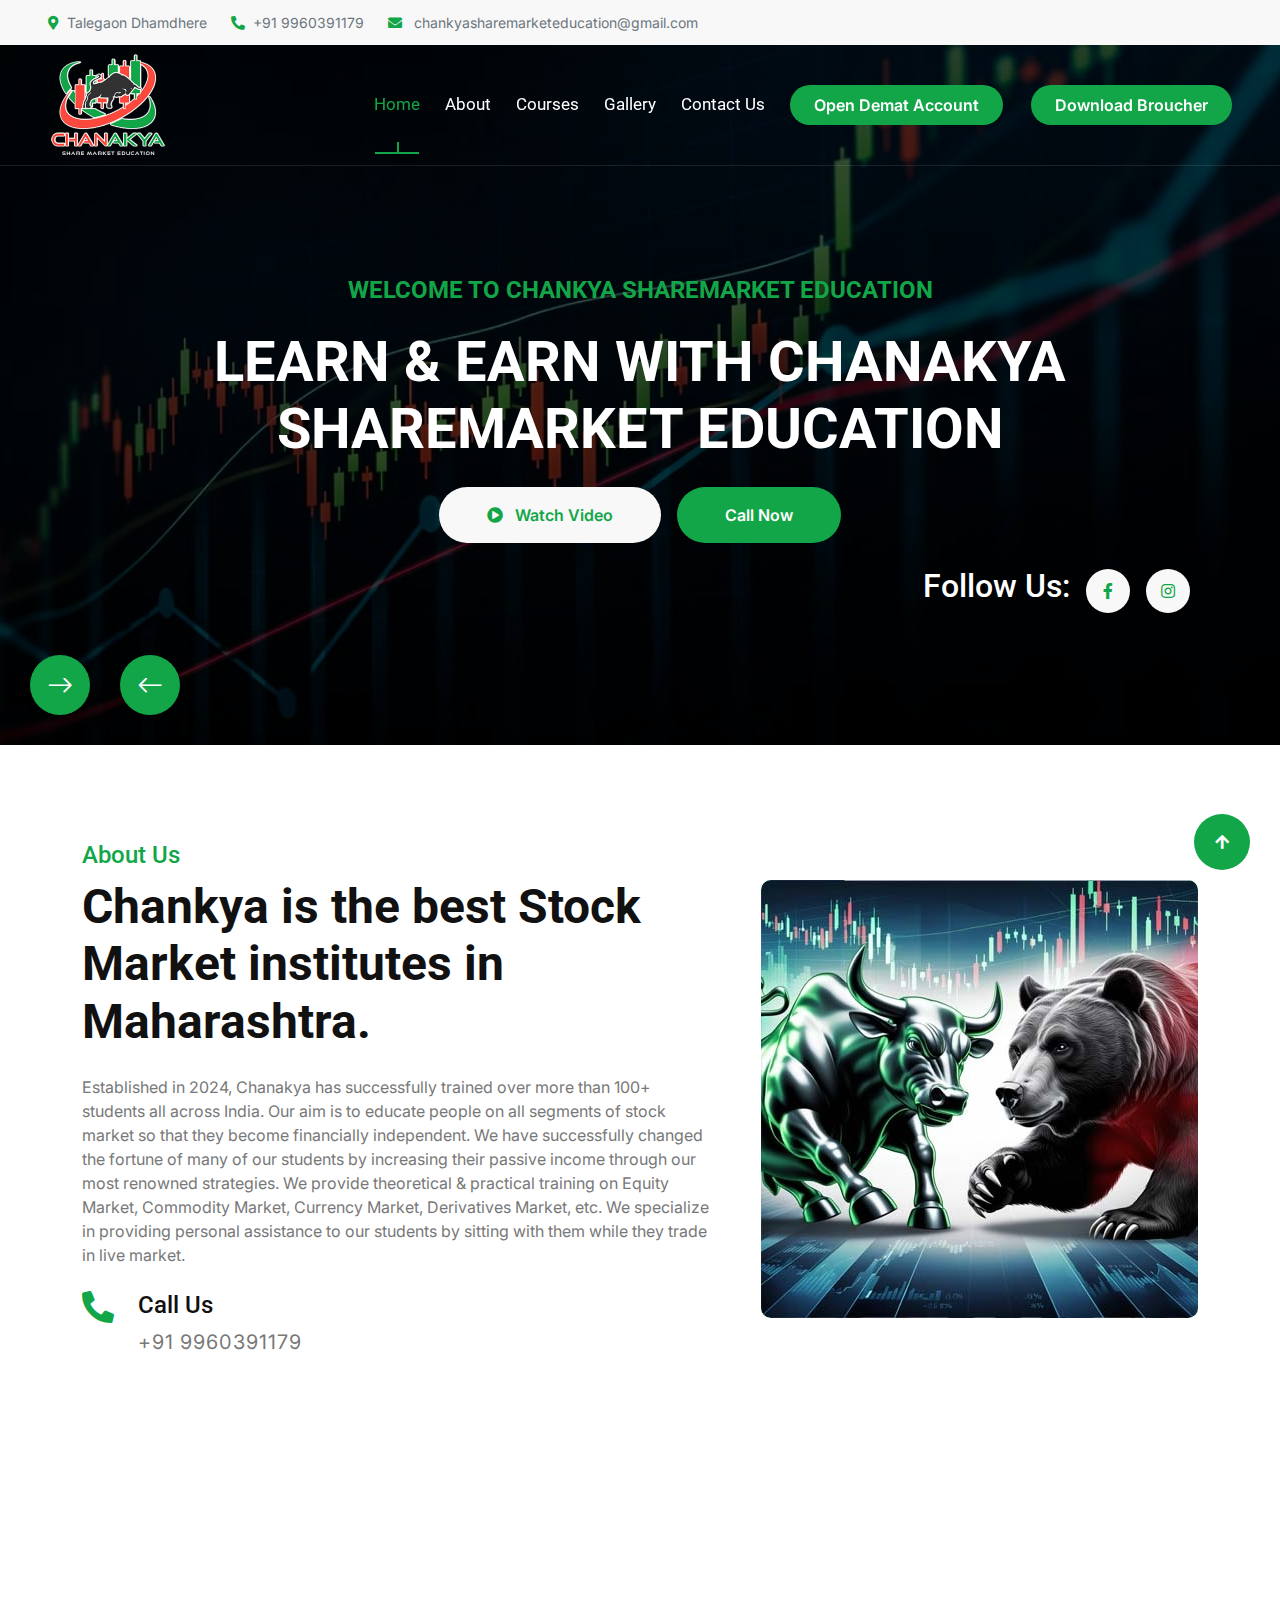
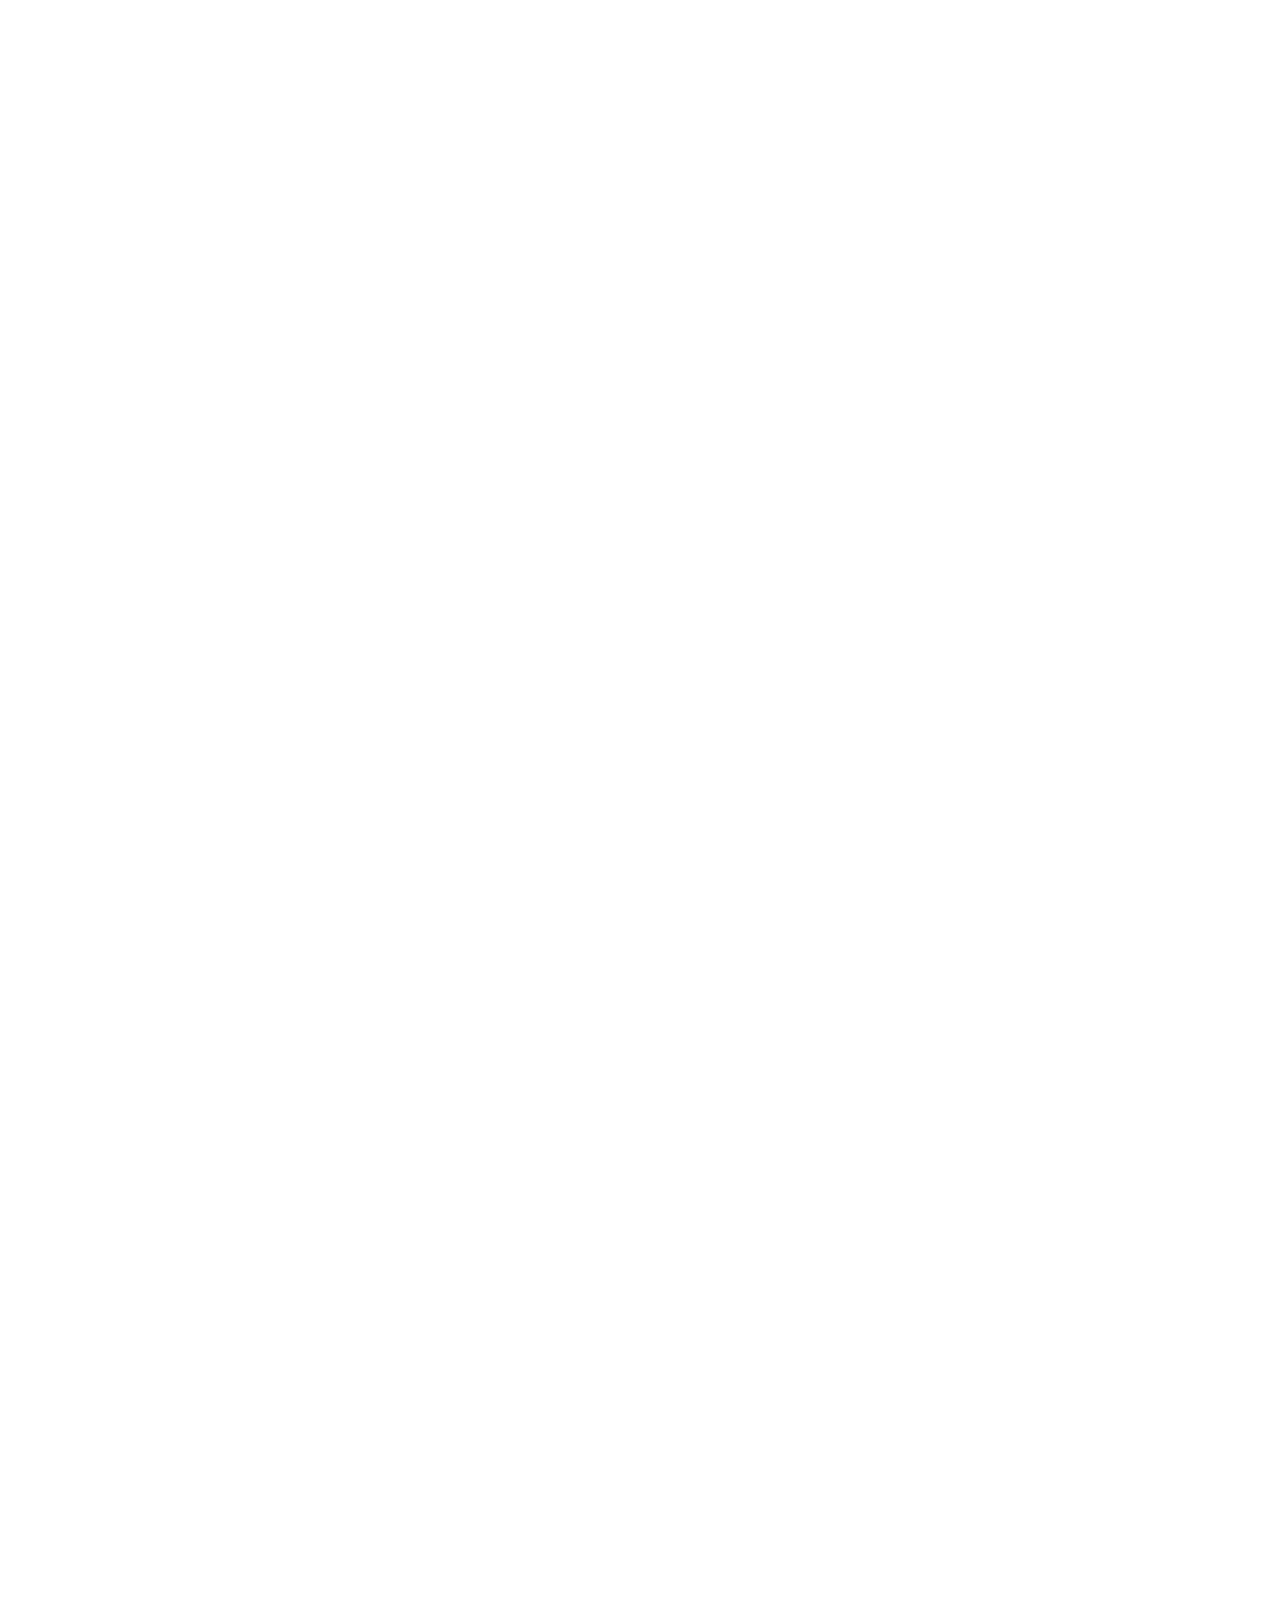
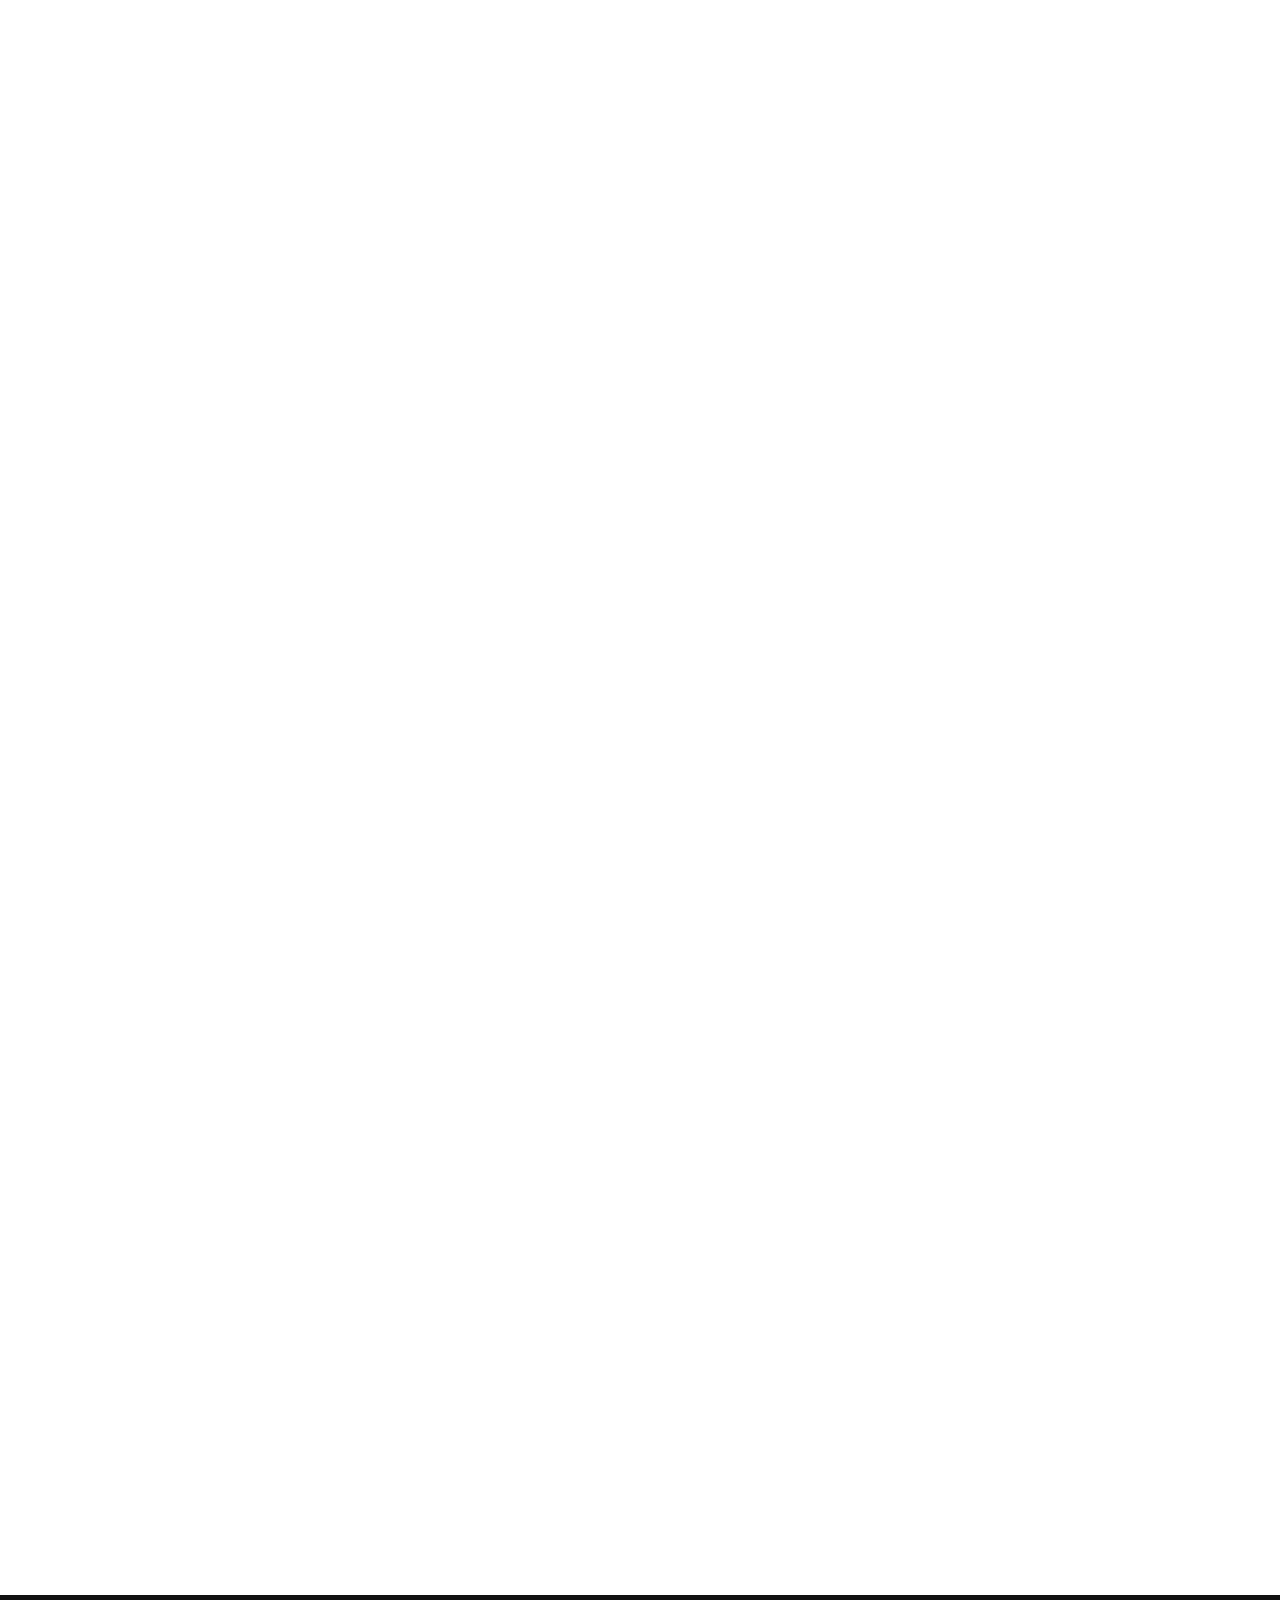
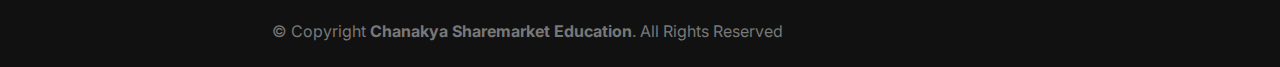
==== index.html @ c03f37d6 "first commit" ====
<!DOCTYPE html>
<html lang="en">

    <head>
        <meta charset="utf-8">
        <title>Chanakya Sharemarket Education</title>
        <meta content="width=device-width, initial-scale=1.0" name="viewport">
        <meta content="" name="keywords">
        <meta content="" name="description">

        <!-- Google Web Fonts -->
        <link rel="preconnect" href="https://fonts.googleapis.com">
        <link rel="preconnect" href="https://fonts.gstatic.com" crossorigin>
        <link href="https://fonts.googleapis.com/css2?family=Inter:wght@100..900&family=Roboto:wght@400;500;700;900&display=swap" rel="stylesheet"> 

        <!-- Icon Font Stylesheet -->
        <link rel="stylesheet" href="https://use.fontawesome.com/releases/v5.15.4/css/all.css"/>
        <link href="https://cdn.jsdelivr.net/npm/bootstrap-icons@1.4.1/font/bootstrap-icons.css" rel="stylesheet">

        <!-- Libraries Stylesheet -->
        <link rel="stylesheet" href="lib/animate/animate.min.css"/>
        <link href="lib/lightbox/css/lightbox.min.css" rel="stylesheet">
        <link href="lib/owlcarousel/assets/owl.carousel.min.css" rel="stylesheet">


        <!-- Customized Bootstrap Stylesheet -->
        <link href="css/bootstrap.min.css" rel="stylesheet">
        

        <!-- Template Stylesheet -->
        <link href="css/style.css" rel="stylesheet">
    </head>

    <body>

        <!-- Spinner Start -->
        <div id="spinner" class="show bg-white position-fixed translate-middle w-100 vh-100 top-50 start-50 d-flex align-items-center justify-content-center">
            <div class="spinner-border text-primary" style="width: 3rem; height: 3rem;" role="status">
                <span class="sr-only">Loading...</span>
            </div>
        </div>
        <!-- Spinner End -->

        <!-- Topbar Start -->
        <div class="container-fluid topbar bg-light px-5 d-none d-lg-block">
            <div class="row gx-0 align-items-center" style="height: 45px;">
                <div class="col-lg-8 text-center text-lg-start mb-2 mb-lg-0">
                    <div class="d-flex flex-wrap">
                        <a href="" class="text-muted small me-4"><i class="fas fa-map-marker-alt text-primary me-2"></i>Talegaon Dhamdhere</a>
                        <a href="tel:+91 9960391179" class="text-muted small me-4"><i class="fas fa-phone-alt text-primary me-2"></i>+91 9960391179</a>
                        <a href="mailto:chankyasharemarketeducation@gmail.com" class="text-muted small me-0"><i class="fas fa-envelope text-primary me-2"></i> chankyasharemarketeducation@gmail.com</a>
                    </div>
                </div>
                <div class="col-lg-4 text-center text-lg-end">
                    <!-- <div class="d-inline-flex align-items-center" style="height: 45px;">
                        <a href="#"><small class="me-3 text-dark"><i class="fa fa-user text-primary me-2"></i>Register</small></a>
                        <a href="#"><small class="me-3 text-dark"><i class="fa fa-sign-in-alt text-primary me-2"></i>Login</small></a>
                        <div class="dropdown">
                            <a href="#" class="dropdown-toggle text-dark" data-bs-toggle="dropdown"><small><i class="fa fa-home text-primary me-2"></i> My Dashboard</small></a>
                            <div class="dropdown-menu rounded">
                                <a href="#" class="dropdown-item"><i class="fas fa-user-alt me-2"></i> My Profile</a>
                                <a href="#" class="dropdown-item"><i class="fas fa-comment-alt me-2"></i> Inbox</a>
                                <a href="#" class="dropdown-item"><i class="fas fa-bell me-2"></i> Notifications</a>
                                <a href="#" class="dropdown-item"><i class="fas fa-cog me-2"></i> Account Settings</a>
                                <a href="#" class="dropdown-item"><i class="fas fa-power-off me-2"></i> Log Out</a>
                            </div>
                        </div>
                    </div> -->
                </div>
            </div>
        </div>
        <!-- Topbar End -->

        <!-- Navbar & Hero Start -->
        <div class="container-fluid position-relative p-0">
               
            <nav class="navbar navbar-expand-lg navbar-light px-4 px-lg-5 py-3 py-lg-0">
                <div>
                    <img src="img/Logo.png" alt="" style="width: 120px;">
                </div>
                <button class="navbar-toggler" type="button" data-bs-toggle="collapse" data-bs-target="#navbarCollapse">
                    <span class="fa fa-bars"></span>
                </button>
                
                <div class="collapse navbar-collapse" id="navbarCollapse">
                   
                    <div class="navbar-nav ms-auto py-0">
                        <a href="index.html" class="nav-item nav-link active">Home</a>
                        <a href="about.html" class="nav-item nav-link">About</a>
                        <!-- <a href="service.html" class="nav-item nav-link">Services</a> -->
                        <a href="courses.html" class="nav-item nav-link">Courses</a>
                        <!-- <div class="nav-item dropdown">
                            <a href="#" class="nav-link" data-bs-toggle="dropdown">
                                <span class="dropdown-toggle">Pages</span>
                            </a>
                            <div class="dropdown-menu m-0">
                                <a href="feature.html" class="dropdown-item">Our Features</a>
                                <a href="team.html" class="dropdown-item">Our team</a>
                                <a href="testimonial.html" class="dropdown-item">Testimonial</a>
                                <a href="offer.html" class="dropdown-item">Our offer</a>
                                <a href="FAQ.html" class="dropdown-item">FAQs</a>
                                <a href="404.html" class="dropdown-item">404 Page</a>
                            </div>
                        </div> -->
                        <a href="gallery.html" class="nav-item nav-link">Gallery</a>

                        <a href="contact.html" class="nav-item nav-link">Contact Us</a>
                    </div>
                    <a href="#" class="btn btn-primary rounded-pill py-2 px-4 my-3 my-lg-0 flex-shrink-0" id="openAccountBtn">Open Demat Account</a>&nbsp;&nbsp;&nbsp;&nbsp;
                    <div id="linkContainer" class="links hidden">
                        <a href="https://premium-partners.indiainfoline.com/common/openaccount?E1Code=j5W%2FLOx9%2FxcQ8IyEfVkUVw%3D%3D&SourceChannelID=KBWtK3WkgyXc2SanaseYhg%3D%3D" class="btn btn-primary rounded-pill py-2 px-4 my-3 my-lg-0 flex-shrink-0" >IIFL</a>&nbsp;&nbsp;&nbsp;&nbsp;
                        <a href="https://ekyc.motilaloswal.com/Partner/?diyid=d162b348-3e2f-43df-9256-7e6b4e2a5586" class="btn btn-primary rounded-pill py-2 px-4 my-3 my-lg-0 flex-shrink-0" >Motilal Oswal</a>
                     
                    
                      </div>&nbsp;&nbsp;    

                      <a href="" class="btn btn-primary rounded-pill py-2 px-4 my-3 my-lg-0 flex-shrink-0" id="openAccountBtn">Download Broucher</a>
                </div>
            </nav>
            
            <script>
                // Get the button and the link container
                const openAccountBtn = document.getElementById('openAccountBtn');
                const linkContainer = document.getElementById('linkContainer');
            
                // Add a click event listener to the button
                openAccountBtn.addEventListener('click', () => {
                  // Hide the Open Demat Account button
                  openAccountBtn.classList.add('hidden');
            
                  // Show the other links
                  linkContainer.classList.remove('hidden');
                });
              </script>
            <!-- Carousel Start -->
            <div class="header-carousel owl-carousel">
                <div class="header-carousel-item">
                    <img src="img/sliderss.jpg" class="img-fluid w-100" alt="Image">
                    <div class="carousel-caption">
                        <div class="container">
                            <div class="row gy-0 gx-5">
                                <div class="col-12 animated fadeInUp">
                                    <div class="text-center">
                                        <h4 class="text-primary text-uppercase fw-bold mb-4">Welcome To Chankya Sharemarket Education</h4>
                                        <h1 class="display-4 text-uppercase text-white mb-4">Learn & Earn with
                                            Chanakya Sharemarket Education</h1>
                                       
                                        <div class="d-flex justify-content-center flex-shrink-0 mb-4">
                                            <a class="btn btn-light rounded-pill py-3 px-4 px-md-5 me-2" href="/img/vedio.mp4"><i class="fas fa-play-circle me-2"></i> Watch Video</a>
                                            <a class="btn btn-primary rounded-pill py-3 px-4 px-md-5 ms-2"  href="tel:919146960104">Call Now</a>
                                        </div>
                                        <div class="d-flex align-items-center justify-content-center justify-content-md-end">
                                            <h2 class="text-white me-2">Follow Us:</h2>
                                            <div class="d-flex justify-content-end ms-2">
                                                <a class="btn btn-md-square btn-light rounded-circle me-2" href="https://www.facebook.com/people/CHANAKYA-SHAREMARKET-EDUCATION/61556176224071/?mibextid=ZbWKwL"><i class="fab fa-facebook-f"></i></a>
                                                <!-- <a class="btn btn-md-square btn-light rounded-circle mx-2" href=""><i class="fab fa-twitter"></i></a> -->
                                                <a class="btn btn-md-square btn-light rounded-circle mx-2" href="https://www.instagram.com/chanakya_sharemarket_education/?igsh=MTY0aHQ2ODh4bmZhYw%3D%3D"><i class="fab fa-instagram"></i></a>
                                                <!-- <a class="btn btn-md-square btn-light rounded-circle ms-2" href=""><i class="fab fa-linkedin-in"></i></a> -->
                                            </div>
                                        </div>
                                    </div>
                                </div>

                                
                            </div>
                        </div>
                    </div>
                </div>
                <div class="header-carousel-item">
                    <img src="img/slider2.jpeg" class="img-fluid w-100" alt="Image">
                    <div class="carousel-caption">
                        <div class="container">
                            <div class="row g-5">
                                <div class="col-12 animated fadeInUp">
                                    <div class="text-center">
                                        <h4 class="text-primary text-uppercase fw-bold mb-4">Welcome To Chankya Sharemarket Education</h4>
                                        <h1 class="display-4 text-uppercase text-white mb-4">Learn & Earn with
                                            Chanakya Sharemarket Education</h1>
                                       
                                        <div class="d-flex justify-content-center flex-shrink-0 mb-4">
                                            <a class="btn btn-light rounded-pill py-3 px-4 px-md-5 me-2" href="/img/vedio.mp4"><i class="fas fa-play-circle me-2"></i> Watch Video</a>
                                            <a class="btn btn-primary rounded-pill py-3 px-4 px-md-5 ms-2"  href="tel:919146960104">Call Now</a>
                                        </div>
                                        <div class="d-flex align-items-center justify-content-center justify-content-md-end">
                                            <h2 class="text-white me-2">Follow Us:</h2>
                                            <div class="d-flex justify-content-end ms-2">
                                                <a class="btn btn-md-square btn-light rounded-circle me-2" href="https://www.facebook.com/people/CHANAKYA-SHAREMARKET-EDUCATION/61556176224071/?mibextid=ZbWKwL"><i class="fab fa-facebook-f"></i></a>
                                                <!-- <a class="btn btn-md-square btn-light rounded-circle mx-2" href=""><i class="fab fa-twitter"></i></a> -->
                                                <a class="btn btn-md-square btn-light rounded-circle mx-2" href="https://www.instagram.com/chanakya_sharemarket_education/?igsh=MTY0aHQ2ODh4bmZhYw%3D%3D"><i class="fab fa-instagram"></i></a>
                                                <!-- <a class="btn btn-md-square btn-light rounded-circle ms-2" href=""><i class="fab fa-linkedin-in"></i></a> -->
                                            </div>
                                        </div>
                                    </div>
                                </div>
                            </div>
                        </div>
                    </div>
                </div>
            </div>
            <!-- Carousel End -->
        </div>
        <!-- Navbar & Hero End -->


        <!-- Abvout Start -->
        <div class="container-fluid about py-5">
            <div class="container py-5">
                <div class="row g-5 align-items-center">
                    <div class="col-xl-7 wow fadeInLeft" data-wow-delay="0.2s">
                        <div>
                            <h4 class="text-primary">About Us</h4>
                            <h1 class="display-5 mb-4">Chankya is the best Stock Market institutes in Maharashtra.
                            </h1>
                            <p class="mb-4">Established in 2024, Chanakya has successfully trained over more than 100+ students all across India.
                                Our aim is to educate people on all segments of stock market so that they become financially independent. 
                                We have successfully changed the fortune of many of our students by increasing their passive income through our most renowned strategies. 
                                We provide theoretical & practical training on Equity Market, Commodity Market, Currency Market, Derivatives Market, etc. 
                                We specialize in providing personal assistance to our students by sitting with them while they trade in live market.
                            </p>
                            <div class="row g-4">
                                <div class="col-md-6 col-lg-6 col-xl-6">
                                    <div class="d-flex">
                                        <i class="fas fa-phone-alt fa-2x text-primary me-4"></i>
                                        <div>
                                            <h4>Call Us</h4>
                                            <p class="mb-0 fs-5" style="letter-spacing: 1px;">+91 9960391179</p>
                                        </div>
                                    </div>
                                </div>
                               
                            </div>
                        </div>
                    </div>
                    <div class="col-xl-5 wow fadeInRight" data-wow-delay="0.2s">
                        <div class="bg-primary rounded position-relative overflow-hidden">
                            <img src="/img/about.jpeg" class="img-fluid rounded w-100" alt="">
                           
                        </div>
                    </div>
                </div>
            </div>
        </div>
        <!-- About End -->

        <!-- Services Start -->
        <div class="container-fluid service pb-5">
            <div class="container pb-5">
                <div class="text-center mx-auto pb-5 wow fadeInUp" data-wow-delay="0.2s" style="max-width: 800px;">
                    <h4 class="text-primary">Our Couses</h4>
                    <!-- <h1 class="display-5 mb-4">We Services provided best offer</h1>
                    <p class="mb-0">Lorem ipsum dolor, sit amet consectetur adipisicing elit. Tenetur adipisci facilis cupiditate recusandae aperiam temporibus corporis itaque quis facere, numquam, ad culpa deserunt sint dolorem autem obcaecati, ipsam mollitia hic.
                    </p> -->
                </div>
                <div class="row g-4">
                    <div class="col-md-6 col-lg-4 wow fadeInUp" data-wow-delay="0.2s">
                        <div class="service-item">
                            <!-- <div class="service-img">
                                <img src="img/service-1.jpg" class="img-fluid rounded-top w-100" alt="Image">
                            </div> -->
                            <div class="rounded-bottom p-4">
                                <a href="#" class="h4 d-inline-block mb-4">Equity Market</a>
                                <p class="mb-4">Overall Basics of Share Market
                                    Shortcut keys for Trading
                                    Long Position
                                    Short Sell Position.
                                </p>
                                <a class="btn btn-primary rounded-pill py-2 px-4" href="#">Read More ..</a>
                            </div>
                        </div>
                    </div>
                    <div class="col-md-6 col-lg-4 wow fadeInUp" data-wow-delay="0.4s">
                        <div class="service-item">
                            
                            <div class="rounded-bottom p-4">
                                <a href="#" class="h4 d-inline-block mb-4">Commodity Market</a>
                                <p class="mb-4">What is Commodity Market
                                    Scope of Commodity Market
                                    Different Segments of Commodity Market
                                </p>
                                <a class="btn btn-primary rounded-pill py-2 px-4" href="#">Read More ..</a>
                            </div>
                        </div>
                    </div>
                    <div class="col-md-6 col-lg-4 wow fadeInUp" data-wow-delay="0.6s">
                        <div class="service-item">
                           
                            <div class="rounded-bottom p-4">
                                <a href="#" class="h4 d-inline-block mb-4">Currency Market</a>
                                <p class="mb-4">What is Currency Market
                                    Trading Options in Currency Market, USDINR
                                    EURINR, GBPINR, JPYINR
                                </p>
                                <a class="btn btn-primary rounded-pill py-2 px-4" href="#">Read More ..</a>
                            </div>
                        </div>
                    </div>
                    <div class="col-md-6 col-lg-4 wow fadeInUp" data-wow-delay="0.2s">
                        <div class="service-item">
                           
                            <div class="rounded-bottom p-4">
                                <a href="#" class="h4 d-inline-block mb-4">Derivatives Market</a>
                                <p class="mb-4">What is a Derivatives, Types,
                                    Future Market, Hedging
                                    Stock Future
                                    Index Future, Lot Sizes
                                </p>
                                <a class="btn btn-primary rounded-pill py-2 px-4" href="#">Read More ..</a>
                            </div>
                        </div>
                    </div>
                    <div class="col-md-6 col-lg-4 wow fadeInUp" data-wow-delay="0.4s">
                        <div class="service-item">
                          
                            <div class="rounded-bottom p-4">
                                <a href="#" class="h4 d-inline-block mb-4">Technical Analysis</a>
                                <p class="mb-4">What is Technical Analysis,
                                    Benefits, Line Chart, Bar Chart
                                    Trends, MACD, RSI,Corrections
                                </p>
                                <a class="btn btn-primary rounded-pill py-2 px-4" href="#">Read More ..</a>
                            </div>
                        </div>
                    </div>
                    <div class="col-md-6 col-lg-4 wow fadeInUp" data-wow-delay="0.6s">
                        <div class="service-item">
                           
                            <div class="rounded-bottom p-4">
                                <a href="#" class="h4 d-inline-block mb-4">Fundamental Analysis</a>
                                <p class="mb-4">What is Fundamental Analysis
                                    Steps Involved in Fundamental Analysis
                                    Boom, Goverment Policies
                                </p>
                                <a class="btn btn-primary rounded-pill py-2 px-4" href="#">Read More ..</a>
                            </div>
                        </div>
                    </div>
                </div>
            </div>
        </div>
        <!-- Services End -->





        <!-- FAQs Start -->
        <div class="container-fluid faq-section pb-5">
            <div class="container pb-5 overflow-hidden">
                <div class="text-center mx-auto pb-5 wow fadeInUp" data-wow-delay="0.2s" style="max-width: 800px;">
                  
                    <h1 class="display-5 ">Frequently Asked Questions</h1>
                    
                </div>
                <div class="row g-5 align-items-center">
                    <div class="col-lg-6 wow fadeInLeft" data-wow-delay="0.2s">
                        <div class="accordion accordion-flush bg-light rounded p-5" id="accordionFlushSection">
                            <div class="accordion-item rounded-top">
                                <h2 class="accordion-header" id="flush-headingOne">
                                    <button class="accordion-button collapsed rounded-top" type="button" data-bs-toggle="collapse" data-bs-target="#flush-collapseOne" aria-expanded="false" aria-controls="flush-collapseOne">
                                        Do I need any prior knowledge or experience to enroll in the course?
                                    </button>
                                </h2>
                                <div id="flush-collapseOne" class="accordion-collapse collapse" aria-labelledby="flush-headingOne" data-bs-parent="#accordionFlushSection">
                                    <div class="accordion-body">Our courses cater to individuals with varying levels of experience, from beginners to advanced traders. No prior knowledge is required, as we offer courses that cover the basics as well as more advanced topics.</div>
                                </div>
                            </div>
                            <div class="accordion-item">
                                <h2 class="accordion-header" id="flush-headingTwo">
                                    <button class="accordion-button collapsed" type="button" data-bs-toggle="collapse" data-bs-target="#flush-collapseTwo" aria-expanded="false" aria-controls="flush-collapseTwo">
                                        What topics are covered in the course curriculum?
                                    </button>
                                </h2>
                                <div id="flush-collapseTwo" class="accordion-collapse collapse" aria-labelledby="flush-headingTwo" data-bs-parent="#accordionFlushSection">
                                    <div class="accordion-body">Our curriculum typically covers a range of topics, including fundamental analysis, technical analysis, risk management, trading psychology, and portfolio management, among others.</div>
                                </div>
                            </div>
                            <div class="accordion-item">
                                <h2 class="accordion-header" id="flush-headingThree">
                                    <button class="accordion-button collapsed" type="button" data-bs-toggle="collapse" data-bs-target="#flush-collapseThree" aria-expanded="false" aria-controls="flush-collapseThree">
                                        How long does it take to complete the course?
                                    </button>
                                </h2>
                                <div id="flush-collapseThree" class="accordion-collapse collapse" aria-labelledby="flush-headingThree" data-bs-parent="#accordionFlushSection">
                                    <div class="accordion-body">he duration of our courses varies depending on the specific program. Some courses may be completed in a matter of weeks, while others may take several months to complete. However, students can typically learn at their own pace and access course materials at any time.</div>
                                </div>
                            </div>
                            <div class="accordion-item">
                                <h2 class="accordion-header" id="flush-headingFour">
                                    <button class="accordion-button collapsed" type="button" data-bs-toggle="collapse" data-bs-target="#flush-collapseFour" aria-expanded="false" aria-controls="flush-collapseFour">
                                        Is there any ongoing support available after completing the course?
                                    </button>
                                </h2>
                                <div id="flush-collapseFour" class="accordion-collapse collapse" aria-labelledby="flush-headingFour" data-bs-parent="#accordionFlushSection">
                                    <div class="accordion-body">Yes, we offer ongoing support to our students even after they have completed the course. This may include access to additional resources, live webinars, community forums, and email support from our team of experts.</div>
                                </div>
                            </div>
                            <div class="accordion-item">
                                <h2 class="accordion-header" id="flush-headingFive">
                                    <button class="accordion-button collapsed" type="button" data-bs-toggle="collapse" data-bs-target="#flush-collapseFive" aria-expanded="false" aria-controls="flush-collapseFive">
                                        What is the share market?
                                    </button>
                                </h2>
                                <div id="flush-collapseFive" class="accordion-collapse collapse" aria-labelledby="flush-headingFive" data-bs-parent="#accordionFlushSection">
                                    <div class="accordion-body">The share market, also known as the stock market, is where buying and selling of company stocks (shares) occur. It provides a platform for companies to raise capital and investors to buy ownership in those companies.</div>
                                </div>
                            </div>
                            <div class="accordion-item rounded-bottom">
                                <h2 class="accordion-header" id="flush-headingSix">
                                    <button class="accordion-button collapsed" type="button" data-bs-toggle="collapse" data-bs-target="#flush-collapseSix" aria-expanded="false" aria-controls="flush-collapseSix">
                                        How much capital do I need to start investing after completing the course?
                                    </button>
                                </h2>
                                <div id="flush-collapseSix" class="accordion-collapse collapse" aria-labelledby="flush-headingSix" data-bs-parent="#accordionFlushSection">
                                    <div class="accordion-body">The amount of capital required depends on your investment goals, risk tolerance, and trading strategy. Our course will help you develop strategies suitable for various capital levels, ensuring you can start investing confidently regardless of your initial investment amount.</div>
                                </div>
                            </div>
                        </div>
                    </div>
                    <div class="col-lg-6 wow fadeInRight" data-wow-delay="0.2s">
                        <div class="bg-primary rounded">
                            <img src="img/faq.jpeg" class="img-fluid w-100" alt="">
                        </div>
                    </div>
                </div>
            </div>
        </div>
        <!-- FAQs End -->


        <!-- Team Start -->
        <div class="container-fluid team pb-5">
            <div class="container pb-5">
                <div class="text-center mx-auto pb-5 wow fadeInUp" data-wow-delay="0.2s" style="max-width: 800px;">
                    <!-- <h4 class="text-primary">Our Team</h4> -->
                    <h1 class="display-5">Meet Our Advisers</h1>
                   
                </div>
                <div class="row g-4">
                    <div class="col-md-6 col-lg-6 col-xl-4 wow fadeInUp" data-wow-delay="0.2s">
                        <div class="team-item">
                            <div class="team-img">
                                <img src="img/Omkar.png" class="img-fluid" alt="">
                            </div>
                            <div class="team-title">
                                <h4 class="mb-0">Omkar Shevkar</h4>
                                <p class="mb-0">CEO / Founder</p>
                                <p class="mb-0">5<sup>+</sup> years Experience</p>
                            </div>
                          
                        </div>
                    </div>
                    <div class="col-md-6 col-lg-6 col-xl-4 wow fadeInUp" data-wow-delay="0.4s">
                        <div class="team-item">
                            <div class="team-img">
                                <img src="img/Trainer.png" class="img-fluid" alt="">
                            </div>
                            <div class="team-title">
                                <h4 class="mb-0">Premanand Pawar</h4>
                                <p class="mb-0">Trainer</p>
                                <p class="mb-0">10<sup>+</sup> years Experience</p>
                            </div>
                          
                        </div>
                    </div>
                 
                </div>
            </div>
        </div>
        <!-- Team End -->

        <!-- Testimonial Start -->
        <div class="container-fluid testimonial pb-5">
            <div class="container pb-5">
                <div class="text-center mx-auto pb-5 wow fadeInUp" data-wow-delay="0.2s" style="max-width: 800px;">
                    <!-- <h4 class="text-primary">Testimonial</h4> -->
                    <h1 class="display-5 ">Our Students Reviews</h1>
                  
                </div>
                <div class="owl-carousel testimonial-carousel wow fadeInUp" data-wow-delay="0.2s">
                    <!-- <div class="testimonial-item">
                        <div class="testimonial-quote-left">
                            <i class="fas fa-quote-left fa-2x"></i>
                        </div>
                        <div class="testimonial-img">
                            <img src="img/Testimonial/Diksha Dhage.png" class="img-fluid" alt="Image">
                        </div>
                        <div class="testimonial-text">
                            <p class="mb-0">"The course was comprehensive and well-structured. I gained a solid understanding of technical analysis and market strategies. Highly recommend!"

                            </p>
                        </div>
                        <div class="testimonial-title">
                            <div>
                                <h4 class="mb-0">Diksha Dhage</h4>
                              
                            </div>
                            <div class="d-flex text-primary">
                                <i class="fas fa-star"></i>
                                <i class="fas fa-star"></i>
                                <i class="fas fa-star"></i>
                                <i class="fas fa-star"></i>
                                <i class="fas fa-star"></i>
                            </div>
                        </div>
                        <div class="testimonial-quote-right">
                            <i class="fas fa-quote-right fa-2x"></i>
                        </div>
                    </div> -->
                    <div class="testimonial-item">
                        <div class="testimonial-quote-left">
                            <i class="fas fa-quote-left fa-2x"></i>
                        </div>
                        <div class="testimonial-img">
                            <img src="img/Testimonial/Abhijeet Navale.png" class="img-fluid" alt="Image">
                        </div>
                        <div class="testimonial-text">
                            <p class="mb-0">" I appreciated the hands- on approach and real- life case studies. The preceptors were knowledgeable and always ready to help."
                            </p>
                        </div>
                        <div class="testimonial-title">
                            <div>
                                <h4 class="mb-0">Abhijeet Navale</h4>
                             
                            </div>
                            <div class="d-flex text-primary">
                                <i class="fas fa-star"></i>
                                <i class="fas fa-star"></i>
                                <i class="fas fa-star"></i>
                                <i class="fas fa-star"></i>
                                <i class="fas fa-star"></i>
                            </div>
                        </div>
                        <div class="testimonial-quote-right">
                            <i class="fas fa-quote-right fa-2x"></i>
                        </div>
                    </div>
                    <div class="testimonial-item">
                        <div class="testimonial-quote-left">
                            <i class="fas fa-quote-left fa-2x"></i>
                        </div>
                        <div class="testimonial-img">
                            <img src="img/Testimonial/Aditya Chavhan.png" class="img-fluid" alt="Image">
                        </div>
                        <div class="testimonial-text">
                            <p class="mb-0">"As a beginner, I found the introductory modules very helpful. They made complex concepts easier to grasp. Great starting point for anyone interested in trading!"
                            </p>
                        </div>
                        <div class="testimonial-title">
                            <div>
                                <h4 class="mb-0">Aditya Chavhan</h4>
                               
                            </div>
                            <div class="d-flex text-primary">
                                <i class="fas fa-star"></i>
                                <i class="fas fa-star"></i>
                                <i class="fas fa-star"></i>
                                <i class="fas fa-star"></i>
                                <i class="fas fa-star"></i>
                            </div>
                        </div>
                        <div class="testimonial-quote-right">
                            <i class="fas fa-quote-right fa-2x"></i>
                        </div>
                    </div>
                    <div class="testimonial-item">
                        <div class="testimonial-quote-left">
                            <i class="fas fa-quote-left fa-2x"></i>
                        </div>
                        <div class="testimonial-img">
                            <img src="img/Testimonial/Diksha Dhage.png" class="img-fluid" alt="Image">
                        </div>
                        <div class="testimonial-text">
                            <p class="mb-0">"The mentorship provided was invaluable. My mentor guided me through my first trades, and I felt much more confident afterward."
                            </p>
                        </div>
                        <div class="testimonial-title">
                            <div>
                                <h4 class="mb-0">Diksha Dhage</h4>
                              
                            </div>
                            <div class="d-flex text-primary">
                                <i class="fas fa-star"></i>
                                <i class="fas fa-star"></i>
                                <i class="fas fa-star"></i>
                                <i class="fas fa-star"></i>
                                <i class="fas fa-star"></i>
                            </div>
                        </div>
                        <div class="testimonial-quote-right">
                            <i class="fas fa-quote-right fa-2x"></i>
                        </div>
                    </div>
                    <div class="testimonial-item">
                        <div class="testimonial-quote-left">
                            <i class="fas fa-quote-left fa-2x"></i>
                        </div>
                        <div class="testimonial-img">
                            <img src="img/Testimonial/Pranit Dhamdhere.png" class="img-fluid" alt="Image">
                        </div>
                        <div class="testimonial-text">
                            <p class="mb-0">"The course was comprehensive and well-structured. I gained a solid understanding of technical analysis and market strategies. Highly recommend!"
                            </p>
                        </div>
                        <div class="testimonial-title">
                            <div>
                                <h4 class="mb-0">Pranit Dhamdhere</h4>
                              
                            </div>
                            <div class="d-flex text-primary">
                                <i class="fas fa-star"></i>
                                <i class="fas fa-star"></i>
                                <i class="fas fa-star"></i>
                                <i class="fas fa-star"></i>
                                <i class="fas fa-star"></i>
                            </div>
                        </div>
                        <div class="testimonial-quote-right">
                            <i class="fas fa-quote-right fa-2x"></i>
                        </div>
                    </div>


                    <div class="testimonial-item">
                        <div class="testimonial-quote-left">
                            <i class="fas fa-quote-left fa-2x"></i>
                        </div>
                        <div class="testimonial-img">
                            <img src="img/Testimonial/Ramesh kamble.png" class="img-fluid" alt="Image">
                        </div>
                        <div class="testimonial-text">
                            <p class="mb-0">"The strategies I learned helped me diversify my investments effectively. I can now manage my portfolio with much more confidence."

                            </p>
                        </div>
                        <div class="testimonial-title">
                            <div>
                                <h4 class="mb-0">Ramesh Kamble</h4>
                              
                            </div>
                            <div class="d-flex text-primary">
                                <i class="fas fa-star"></i>
                                <i class="fas fa-star"></i>
                                <i class="fas fa-star"></i>
                                <i class="fas fa-star"></i>
                                <i class="fas fa-star"></i>
                            </div>
                        </div>
                        <div class="testimonial-quote-right">
                            <i class="fas fa-quote-right fa-2x"></i>
                        </div>
                    </div>


                    <div class="testimonial-item">
                        <div class="testimonial-quote-left">
                            <i class="fas fa-quote-left fa-2x"></i>
                        </div>
                        <div class="testimonial-img">
                            <img src="img/Testimonial/Rutik Shirse.png" class="img-fluid" alt="Image">
                        </div>
                        <div class="testimonial-text">
                            <p class="mb-0">"Chanakya Share Market Education gave me the tools I needed to enter the stock market successfully. I appreciate the focus on practical application."

                            </p>
                        </div>
                        <div class="testimonial-title">
                            <div>
                                <h4 class="mb-0">Rutik Shirse</h4>
                              
                            </div>
                            <div class="d-flex text-primary">
                                <i class="fas fa-star"></i>
                                <i class="fas fa-star"></i>
                                <i class="fas fa-star"></i>
                                <i class="fas fa-star"></i>
                                <i class="fas fa-star"></i>
                            </div>
                        </div>
                        <div class="testimonial-quote-right">
                            <i class="fas fa-quote-right fa-2x"></i>
                        </div>
                    </div>


                    <div class="testimonial-item">
                        <div class="testimonial-quote-left">
                            <i class="fas fa-quote-left fa-2x"></i>
                        </div>
                        <div class="testimonial-img">
                            <img src="img/Testimonial/Shubham salunke.png" class="img-fluid" alt="Image">
                        </div>
                        <div class="testimonial-text">
                            <p class="mb-0">" Great experience overall. The community is probative, and I have networked with numerous like- inclined entrepreneurs. It's a great place to learn and grow."
                            </p>
                        </div>
                        <div class="testimonial-title">
                            <div>
                                <h4 class="mb-0">Shubham Salunke</h4>
                              
                            </div>
                            <div class="d-flex text-primary">
                                <i class="fas fa-star"></i>
                                <i class="fas fa-star"></i>
                                <i class="fas fa-star"></i>
                                <i class="fas fa-star"></i>
                                <i class="fas fa-star"></i>
                            </div>
                        </div>
                        <div class="testimonial-quote-right">
                            <i class="fas fa-quote-right fa-2x"></i>
                        </div>
                    </div>
                    <div class="testimonial-item">
                        <div class="testimonial-quote-left">
                            <i class="fas fa-quote-left fa-2x"></i>
                        </div>
                        <div class="testimonial-img">
                            <img src="img/Testimonial/Diksha Dhage.png" class="img-fluid" alt="Image">
                        </div>
                        <div class="testimonial-text">
                            <p class="mb-0">"The platform’s resources are top-notch. I especially enjoyed the webinars and guest lectures from industry experts. They provided real-world insights."
                            </p>
                        </div>
                        <div class="testimonial-title">
                            <div>
                                <h4 class="mb-0">Rutuja Sathe</h4>
                              
                            </div>
                            <div class="d-flex text-primary">
                                <i class="fas fa-star"></i>
                                <i class="fas fa-star"></i>
                                <i class="fas fa-star"></i>
                                <i class="fas fa-star"></i>
                                <i class="fas fa-star"></i>
                            </div>
                        </div>
                        <div class="testimonial-quote-right">
                            <i class="fas fa-quote-right fa-2x"></i>
                        </div>
                    </div>
                    <div class="testimonial-item">
                        <div class="testimonial-quote-left">
                            <i class="fas fa-quote-left fa-2x"></i>
                        </div>
                        <div class="testimonial-img">
                            <img src="img/Testimonial/Somnath Dhamdhere.png" class="img-fluid" alt="Image">
                        </div>
                        <div class="testimonial-text">
                            <p class="mb-0">"The concepts explained in Chanakya Sharemarket Education were easy to understand even for a beginner like me. The trainers were patient, and I found the strategies they taught very helpful for my trading journey. Highly recommended for anyone starting out!"
                            </p>
                        </div>
                        <div class="testimonial-title">
                            <div>
                                <h4 class="mb-0">Somnath Dhamdhere</h4>
                              
                            </div>
                            <div class="d-flex text-primary">
                                <i class="fas fa-star"></i>
                                <i class="fas fa-star"></i>
                                <i class="fas fa-star"></i>
                                <i class="fas fa-star"></i>
                                <i class="fas fa-star"></i>
                            </div>
                        </div>
                        <div class="testimonial-quote-right">
                            <i class="fas fa-quote-right fa-2x"></i>
                        </div>
                    </div>
                    <div class="testimonial-item">
                        <div class="testimonial-quote-left">
                            <i class="fas fa-quote-left fa-2x"></i>
                        </div>
                        <div class="testimonial-img">
                            <img src="img/Testimonial/Omkar Raskar.png" class="img-fluid" alt="Image">
                        </div>
                        <div class="testimonial-text">
                            <p class="mb-0">"A great course for intermediate traders. They break down complex market strategies in a way that's easy to apply in real-world scenarios. I’ve seen noticeable improvement in my investment decisions since I joined."
                            </p>
                        </div>
                        <div class="testimonial-title">
                            <div>
                                <h4 class="mb-0">Omkar Raskar</h4>
                              
                            </div>
                            <div class="d-flex text-primary">
                                <i class="fas fa-star"></i>
                                <i class="fas fa-star"></i>
                                <i class="fas fa-star"></i>
                                <i class="fas fa-star"></i>
                                <i class="fas fa-star"></i>
                            </div>
                        </div>
                        <div class="testimonial-quote-right">
                            <i class="fas fa-quote-right fa-2x"></i>
                        </div>
                    </div>
                    <div class="testimonial-item">
                        <div class="testimonial-quote-left">
                            <i class="fas fa-quote-left fa-2x"></i>
                        </div>
                        <div class="testimonial-img">
                            <img src="img/Testimonial/Suyog Hole.png" class="img-fluid" alt="Image">
                        </div>
                        <div class="testimonial-text">
                            <p class="mb-0">"Very informative and practical. The instructors focus on fundamentals but also teach technical analysis. The course has boosted my confidence in investing, though the pace could be a bit faster."
                            </p>
                        </div>
                        <div class="testimonial-title">
                            <div>
                                <h4 class="mb-0">Suyog Hole</h4>
                              
                            </div>
                            <div class="d-flex text-primary">
                                <i class="fas fa-star"></i>
                                <i class="fas fa-star"></i>
                                <i class="fas fa-star"></i>
                                <i class="fas fa-star"></i>
                                <i class="fas fa-star"></i>
                            </div>
                        </div>
                        <div class="testimonial-quote-right">
                            <i class="fas fa-quote-right fa-2x"></i>
                        </div>
                    </div>
                    <div class="testimonial-item">
                        <div class="testimonial-quote-left">
                            <i class="fas fa-quote-left fa-2x"></i>
                        </div>
                        <div class="testimonial-img">
                            <img src="img/Testimonial/Umang Bhandare.png" class="img-fluid" alt="Image">
                        </div>
                        <div class="testimonial-text">
                            <p class="mb-0">"Excellent training program! They offer deep insights into both fundamental and technical analysis. The support system is also fantastic, and I’m already seeing positive returns in my trades."
                            </p>
                        </div>
                        <div class="testimonial-title">
                            <div>
                                <h4 class="mb-0">Umang Bhandare</h4>
                              
                            </div>
                            <div class="d-flex text-primary">
                                <i class="fas fa-star"></i>
                                <i class="fas fa-star"></i>
                                <i class="fas fa-star"></i>
                                <i class="fas fa-star"></i>
                                <i class="fas fa-star"></i>
                            </div>
                        </div>
                        <div class="testimonial-quote-right">
                            <i class="fas fa-quote-right fa-2x"></i>
                        </div>
                    </div>
                </div>
            </div>
        </div>
        <!-- Testimonial End -->

        <!-- Footer Start -->
        <div class="container-fluid footer py-5 wow fadeIn" data-wow-delay="0.2s">
            <div class="container py-5 border-start-0 border-end-0" style="border: 1px solid; border-color: rgb(255, 255, 255, 0.08);">
                <div class="row g-5">
                    <div class="col-md-6 col-lg-6 col-xl-4">
                        <div class="footer-item">
                            <img src="/img/Logo.png" alt="" width="240px">
                           
                        
                        </div>
                    </div>
                    <div class="col-md-6 col-lg-6 col-xl-4">
                        <div class="footer-item">
                            <h4 class="text-white mb-4">Quick Links</h4>
                            <a href="#"><i class="fas fa-angle-right me-2"></i> home</a>
                            <a href="#"><i class="fas fa-angle-right me-2"></i> About Us</a>
                            <a href="#"><i class="fas fa-angle-right me-2"></i> Courses</a>
                        
                          
                            <a href="#"><i class="fas fa-angle-right me-2"></i> Contact us</a>
                            <p class="text-white mb-0 mt-2">India is youngest country in the world in upcoming 20 years will be golden oppurnity to invest in india. Huge number of peoples in India are litrate but till they are not finiancial litrate.</p>
                        </div>
                    </div>
                  
                    <div class="col-md-6 col-lg-6 col-xl-4">
                        <div class="footer-item">
                            <h4 class="text-white mb-4">Contact Info</h4>
                            <div class="d-flex align-items-center">
                                <i class="fas fa-map-marker-alt text-primary me-3"></i>
                                <p class="text-white mb-0"> Near ZP School,
                                    Kate Aali,<br>
                                    Talegaon Dhamdhere,<br> 
                                    Tal: Shirur Dist Pune- 412208</p>
                            </div>
                            <div class="d-flex align-items-center">
                                <i class="fas fa-envelope text-primary me-3"></i>
                                <p class="text-white mb-0">chankyasharemarketeducation@gmail.com</p>
                            </div>
                            <div class="d-flex align-items-center">
                                <i class="fa fa-phone-alt text-primary me-3"></i>
                                <p class="text-white mb-0">9146960104 </p>
                            </div>
                            <div class="d-flex align-items-center mb-4">
                                <i class="fab fa-firefox-browser text-primary me-3"></i>
                                <p class="text-white mb-0">ChankyaSharemarketEducation.com</p>
                            </div>
                            <div class="d-flex">
                                <a class="btn btn-primary btn-sm-square rounded-circle me-3" href="#"><i class="fab fa-facebook-f text-white"></i></a>
                             
                                <a class="btn btn-primary btn-sm-square rounded-circle me-3" href="#"><i class="fab fa-instagram text-white"></i></a>
                                
                            </div>
                        </div>
                    </div>
                </div>
            </div>
        </div>
        <!-- Footer End -->
        
        <!-- Copyright Start -->
        <div class="container-fluid copyright py-4">
            <div class="container">
                <div class="row g-4 align-items-center">
                    <div class="col-md-2 text-center text-md-start mb-md-0">
                     
                    </div>
                    <div class="col-md-8 text-center text-md-start mb-md-0" style="text-align: center;">
                      &copy; Copyright <strong><span>Chanakya Sharemarket Education</span></strong>. All Rights Reserved
                    <div class="col-md-2 text-center text-md-end text-body">
                     
                       
                    </div>
                </div>
            </div>
        </div>
        <!-- Copyright End -->


        <!-- Back to Top -->
        <a href="#" class="btn btn-primary btn-lg-square rounded-circle back-to-top"><i class="fa fa-arrow-up"></i></a>   

        
        <!-- JavaScript Libraries -->
        <script src="https://ajax.googleapis.com/ajax/libs/jquery/3.6.4/jquery.min.js"></script>
        <script src="https://cdn.jsdelivr.net/npm/bootstrap@5.0.0/dist/js/bootstrap.bundle.min.js"></script>
        <script src="lib/wow/wow.min.js"></script>
        <script src="lib/easing/easing.min.js"></script>
        <script src="lib/waypoints/waypoints.min.js"></script>
        <script src="lib/counterup/counterup.min.js"></script>
        <script src="lib/lightbox/js/lightbox.min.js"></script>
        <script src="lib/owlcarousel/owl.carousel.min.js"></script>
        

        <!-- Template Javascript -->
        <script src="js/main.js"></script>
    </body>

</html>
---- css/style.css ----
/*** Spinner Start ***/
/*** Spinner ***/
#spinner {
    opacity: 0;
    visibility: hidden;
    transition: opacity .5s ease-out, visibility 0s linear .5s;
    z-index: 99999;
}

#spinner.show {
    transition: opacity .5s ease-out, visibility 0s linear 0s;
    visibility: visible;
    opacity: 1;
}
/*** Spinner End ***/

.back-to-top {
    position: fixed;
    right: 30px;
    bottom: 30px;
    transition: 0.5s;
    z-index: 99;
}

/*** Button Start ***/
.btn {
    font-weight: 600;
    transition: .5s;
}

.btn-square {
    width: 32px;
    height: 32px;
}

.btn-sm-square {
    width: 34px;
    height: 34px;
}

.btn-md-square {
    width: 44px;
    height: 44px;
}

.btn-lg-square {
    width: 56px;
    height: 56px;
}

.btn-xl-square {
    width: 66px;
    height: 66px;
}

.btn-square,
.btn-sm-square,
.btn-md-square,
.btn-lg-square,
.btn-xl-square {
    padding: 0;
    display: flex;
    align-items: center;
    justify-content: center;
    font-weight: normal;
}

.btn.btn-primary {
    color: var(--bs-white);
    border: none;
}

.btn.btn-primary:hover {
    background: var(--bs-dark);
    color: var(--bs-primary);
}

.btn.btn-light {
    color: var(--bs-primary);
    border: none;
}

.btn.btn-light:hover {
    color: var(--bs-white);
    background: var(--bs-primary);
}


/*** Topbar Start ***/
.topbar .dropdown-toggle::after {
    border: none;
    content: "\f107";
    font-family: "Font Awesome 5 Free";
    font-weight: 600;
    vertical-align: middle;
    margin-left: 8px;
    color: var(--bs-primary);
}

.topbar .dropdown .dropdown-menu a:hover {
    background: var(--bs-primary);
    color: var(--bs-white);
}

.topbar .dropdown .dropdown-menu {
    transform: rotateX(0deg);
    visibility: visible;
    background: var(--bs-light);
    padding-top: 11px;
    border: 0;
    transition: .5s;
    opacity: 1;
}

/*** Topbar End ***/



/*** Navbar ***/
.navbar-light .navbar-nav .nav-link {
    font-family: 'Roboto', sans-serif;
    position: relative;
    margin-right: 25px;
    padding: 35px 0;
    color: var(--bs-white);
    font-size: 17px;
    font-weight: 400;
    outline: none;
    transition: .5s;
}

.sticky-top.navbar-light .navbar-nav .nav-link,
.sticky-top.navbar-light .navbar-nav .nav-item .nav-link {
    padding: 20px 0;
    color: var(--bs-dark);
}

.navbar-light .navbar-nav .nav-item .nav-link {
    color: var(--bs-white);
}

.navbar-light .navbar-nav .nav-link:hover,
.navbar-light .navbar-nav .nav-link.active,
.navbar-light .navbar-nav .nav-item .nav-link:hover,
.navbar-light .navbar-nav .nav-item .nav-link.active  {
    color: var(--bs-primary);
}

.navbar-light .navbar-brand img {
    max-height: 60px;
    transition: .5s;
}

.sticky-top.navbar-light .navbar-brand img {
    max-height: 45px;
}

.navbar .dropdown-toggle::after {
    border: none;
    content: "\f107";
    font-family: "Font Awesome 5 Free";
    font-weight: 600;
    vertical-align: middle;
    margin-left: 8px;
}

.dropdown .dropdown-menu a:hover {
    background: var(--bs-primary);
    color: var(--bs-white);
}

.navbar .nav-item:hover .dropdown-menu {
    transform: rotateX(0deg);
    visibility: visible;
    background: var(--bs-light);
    transition: .5s;
    opacity: 1;
}

@media (max-width: 991.98px) {
    .sticky-top.navbar-light {
        position: relative;
        background: var(--bs-white);
    }

    .navbar.navbar-expand-lg .navbar-toggler {
        padding: 10px 20px;
        border: 1px solid var(--bs-primary);
        color: var(--bs-primary);
    }

    .navbar-light .navbar-collapse {
        margin-top: 15px;
        border-top: 1px solid #DDDDDD;
    }

    .navbar-light .navbar-nav .nav-link,
    .sticky-top.navbar-light .navbar-nav .nav-link {
        padding: 10px 0;
        margin-left: 0;
        color: var(--bs-dark);
    }

    .navbar-light .navbar-nav .nav-item .nav-link {
        color: var(--bs-dark);
    }

    .navbar-light .navbar-brand img {
        max-height: 45px;
    }
}

@media (min-width: 992px) {
    .navbar .nav-item .dropdown-menu {
        display: block;
        visibility: hidden;
        top: 100%;
        transform: rotateX(-75deg);
        transform-origin: 0% 0%;
        border: 0;
        border-radius: 10px;
        transition: .5s;
        opacity: 0;
    }

    .navbar-light {
        position: absolute;
        width: 100%;
        top: 0;
        left: 0;
        border-bottom: 1px solid rgba(255, 255, 255, .1);
        z-index: 999;
    }
    
    .sticky-top.navbar-light {
        position: fixed;
        background: var(--bs-light);
    }

    .navbar-light .navbar-nav .nav-link::before {
        position: absolute;
        content: "";
        width: 0;
        height: 2px;
        bottom: -1px;
        left: 50%;
        background: var(--bs-primary);
        transition: .5s;
    }

    .navbar-light .navbar-nav .nav-link:hover::before,
    .navbar-light .navbar-nav .nav-link.active::before {
        width: calc(100% - 2px);
        left: 1px;
    }

    .navbar-light .navbar-nav .nav-link::after {
        position: absolute;
        content: "";
        width: 0;
        height: 0;
        bottom: -1px;
        left: 50%;
        background: var(--bs-primary);
        transition: .5s;
    }

    .navbar-light .navbar-nav .nav-link:hover::after,
    .navbar-light .navbar-nav .nav-link.active::after {
        width: 2px;
        height: 12px;
    }
}
/*** Navbar End ***/

/*** Carousel Hero Header Start ***/
.header-carousel .header-carousel-item img {
    object-fit: cover;
}

.header-carousel .header-carousel-item,
.header-carousel .header-carousel-item img {
        height: 700px;
}


.header-carousel .owl-nav .owl-prev,
.header-carousel .owl-nav .owl-next {
    position: absolute;
    width: 60px;
    height: 60px;
    border-radius: 60px;
    background: var(--bs-primary);
    color: var(--bs-white);
    font-size: 26px;
    display: flex;
    align-items: center;
    justify-content: center;
    transition: 0.5s;
}

.header-carousel .owl-nav .owl-prev {
    bottom: 30px;
    left: 30px;
    margin-left: 90px;
}
.header-carousel .owl-nav .owl-next {
    bottom: 30px;
    left: 30px;
}

.header-carousel .owl-nav .owl-prev:hover,
.header-carousel .owl-nav .owl-next:hover {
    box-shadow: inset 0 0 100px 0 var(--bs-light);
    color: var(--bs-primary);
}


.header-carousel .header-carousel-item .carousel-caption {
    position: absolute;
    width: 100%;
    height: 100%;
    left: 0;
    bottom: 0;
    padding-top: 120px;
    background: rgba(0, 0, 0, .7);
    display: flex;
    align-items: center;
}

@media (max-width: 991px) {
    .header-carousel .header-carousel-item .carousel-caption {
        padding-top: 45px;
    }
}

@media (max-width: 767px) {
    .header-carousel .owl-nav .owl-prev {
        left: 50%;
        transform: translateX(-50%);
        margin-left: -45px;
    }


    .header-carousel .owl-nav .owl-next {
        left: 50%;
        transform: translateX(-50%);
        margin-left: 45px;
    }
}


.header-carousel .header-carousel-item img {
    animation-name: image-zoom;
    animation-duration: 10s;
    animation-delay: 1s;
    animation-iteration-count: infinite;
    animation-direction: alternate;
    transition: 1s;
}

@keyframes image-zoom {
    0%  {height: 100%; opacity: 0.9;}

    25% {height: 110%; opacity: 0.50;}

    50% {height: 115%; opacity: 1;}

    75% {height: 110%; opacity: 0.50;}

    100% {height: 100%; opacity: 0.9;}
}
/*** Carousel Hero Header End ***/


/*** Single Page Hero Header Start ***/
.bg-breadcrumb {
    position: relative;
    overflow: hidden;
 
    background-position: center center;
    background-repeat: no-repeat;
    background-size: cover;
    padding: 140px 0 60px 0;
    transition: 0.5s;
}
.bg-breadcrumb11 {
    background: linear-gradient(rgba(0, 0, 0, 0.7), rgba(0, 0, 0, 0.7)), url(../img/AboutUs.jpg);
}
.bg-breadcrumb12 {
    background: linear-gradient(rgba(0, 0, 0, 0.7), rgba(0, 0, 0, 0.7)), url(../img/SliderCourses.jpg);
}
.bg-breadcrumb13 {
    background: linear-gradient(rgba(0, 0, 0, 0.7), rgba(0, 0, 0, 0.7)), url(../img/contact.jpg);
}

@media (min-width: 992px) {
    .bg-breadcrumb {
        padding: 140px 0 60px 0;
    }
}

@media (max-width: 991px) {
    .bg-breadcrumb {
        padding: 60px 0 60px 0;
    }
}

.bg-breadcrumb .breadcrumb {
    position: relative;
}

.bg-breadcrumb .breadcrumb .breadcrumb-item a {
    color: var(--bs-white);
}
/*** Single Page Hero Header End ***/


/*** Service Start ***/
.service .service-item {
    background: var(--bs-light);
    border-radius: 10px;
    transition: 0.5s;
}

.service .service-item:hover {
    box-shadow: 0 0 45px rgba(0, 0, 0, .2);
}

.service .service-item .service-img {
    position: relative;
    overflow: hidden;
    border-top-left-radius: 10px;
    border-top-right-radius: 10px;
    transition: 0.5s;
}

.service .service-item .service-img img {
    transition: 0.5s;
}

.service .service-item:hover .service-img img {
    transform: scale(1.2);
}
/*** Service End ***/


/*** Features Start ***/
.feature .feature-item {
    text-align: center;
    border-radius: 10px;
    background: var(--bs-light);
    border: 1px solid transparent;
    transition: 0.5s;
}

.feature .feature-item:hover {
    border: 1px solid var(--bs-primary);
}

.feature .feature-item .feature-icon {
    background: var(--bs-white);
    border-radius: 10px;
    display: inline-block;
}
/*** Features End ***/

/*** Offer Start ***/
.offer-section .nav a.accordion-link {
    width: 100%;
    border-radius: 10px;
    display: flex;
    background: var(--bs-white);
    transition: 0.5s;
}

.offer-section .nav a.accordion-link.active {
    color: var(--bs-white);
    background: var(--bs-primary);
}

.offer-section .nav a.accordion-link h5 {
    transition: 0.5s;
}

.offer-section .nav a.accordion-link.active h5 {
    color: var(--bs-white);
}
/*** Offer End ***/

/*** Blog Start ***/
.blog .blog-item {
    border-radius: 10px;
    background: var(--bs-white);
    box-shadow: inset 0 0 45px rgba(0, 0, 0, .1);
    transition: 0.5s;
}

.blog .blog-item a {
    transition: 0.5s;
}

.blog .blog-item:hover a:hover {
    color: var(--bs-primary);
}

.blog .blog-item .blog-img {
    border-radius: 10px;
    position: relative;
    overflow: hidden;
}

.blog .blog-item .blog-img img {
    transition: 0.5s;
}

.blog .blog-item:hover .blog-img img {
    transform: scale(1.2);
}

.blog .blog-item .blog-img::after {
    content: "";
    position: absolute;
    width: 100%;
    height: 100%;
    top: 0;
    left: 0;
    border-radius: 10px;
    background: rgba(0, 208, 132, 0.1);
    opacity: 0;
    transition: 0.5s;
    z-index: 1;
}

.blog .blog-item:hover .blog-img::after {
    opacity: 1;
}

.blog .blog-item .blog-img .blog-title {
    position: absolute;
    bottom: 25px;
    left: 25px;
    z-index: 5;
}

.blog .blog-item .blog-img .blog-title a {
    color: var(--bs-white);
    background: var(--bs-primary);
    transition: 0.5s;
}

.blog .blog-item:hover .blog-img .blog-title a:hover {
    color: var(--bs-dark);
}

.blog-carousel .owl-stage-outer {
    margin-top: 58px;
}

.blog .owl-nav .owl-prev {
    position: absolute;
    top: -58px;
    left: 0;
    background: var(--bs-primary);
    color: var(--bs-white);
    padding: 6px 35px;
    border-radius: 30px;
    transition: 0.5s;
}

.blog .owl-nav .owl-prev:hover {
    background: var(--bs-dark);
    color: var(--bs-primary);
}

.blog .owl-nav .owl-next {
    position: absolute;
    top: -58px;
    right: 0;
    background: var(--bs-primary);
    color: var(--bs-white);
    padding: 6px 35px;
    border-radius: 30px;
    transition: 0.5s;
}

.blog .owl-nav .owl-next:hover {
    background: var(--bs-dark);
    color: var(--bs-primary);
}
/*** Blog End ***/


/*** FAQs Start ***/
.faq-section .accordion .accordion-item .accordion-header .accordion-button {
    color: var(--bs-secondary);
}

.faq-section .accordion .accordion-item .accordion-header .accordion-button.collapsed {
    color: var(--bs-dark);
}
/*** FAQs End ***/

/*** Team Start ***/
.team .team-item {
    position: relative;
    padding: 0 25px 25px 25px;
    border-radius: 10px;
    transition: 0.5s;
}

.team .team-item::before {
    content: "";
    position: absolute;
    width: 100%;
    height: 100%;
    bottom: 0;
    left: 0;
    background: var(--bs-light);
    border-radius: 10px;
    transition: 0.5s;
    z-index: -1;
}

.team .team-item:hover::before {
    height: 0;
}

.team .team-item::after {
    content: "";
    position: absolute;
    width: 100%;
    height: 0;
    bottom: 0;
    left: 0;
    border-radius: 10px;
    transition: 0.5s;
    z-index: -1;
}

.team .team-item:hover::after {
    height: 100%;
    background: var(--bs-primary);
}

.team .team-item .team-img {
    width: 100%; 
    height: 100%;
    border-radius: 100%;
    position: relative;
    margin-top: 50%;
    transform: translateY(-50%);
    margin-bottom: -50%;
    display: flex;
    justify-content: center;
    border: 4px solid var(--bs-primary);
    border-style: dotted;
    padding: 4px;
    background: var(--bs-white);
    transition: 0.5s;
}

.team .team-item:hover .team-img {
    border: 4px solid var(--bs-white);
    border-style: dotted;
    background: 0;
}

.team .team-item .team-img img {
    width: 100%;
    height: 100%;
    border-radius: 100%;
    transition: 0.5s;
}

.team .team-item .team-title {
    padding: 25px 0 25px 0;
    text-align: center;
}

.team .team-item .team-title h4,
.team .team-item .team-title p {
    transition: 0.5s;
}

.team .team-item:hover .team-title h4,
.team .team-item:hover .team-title p {
    color: var(--bs-white);
}

.team .team-item .team-icon {
    display: flex;
    justify-content: center;
}

.team .team-item .team-icon a {
    transition: 0.5s;
}

.team .team-item:hover .team-icon a {
    color: var(--bs-dark);
    background: var(--bs-white);
}

.team .team-item:hover .team-icon a:hover {
    color: var(--bs-primary);
    background: var(--bs-dark);
}
/*** Team End ***/

/*** Testimonial Start ***/
.testimonial .testimonial-item {
    position: relative;
    margin-bottom: 30px;
    padding: 0 25px 25px 25px;
}

.testimonial .testimonial-item::before {
    content: "";
    position: absolute;
    width: 100%;
    height: calc(100% - 50px);
    bottom: 0;
    left: 0;
    border-radius: 10px;
    background: var(--bs-light);
    z-index: -1;
}

.testimonial .testimonial-item .testimonial-img {
    display: flex;
    justify-content: center;
}

.testimonial .testimonial-item .testimonial-img img {
    width: 100px; 
    height: 100px;
    border-radius: 100px;
    border: 5px solid var(--bs-light);
    border-style: double;
    background: var(--bs-white);
}

.testimonial .testimonial-item .testimonial-text {
    padding: 25px 0;
    text-align: center;
}

.testimonial .testimonial-item .testimonial-title {
    display: flex;
    justify-content: space-between;
}

.testimonial .testimonial-item  .testimonial-quote-left {
    position: absolute;
    width: 60px; 
    height: 60px;
    top: 20px;
    left: 25px;
    border-radius: 60px;
    color: var(--bs-primary);
    background: var(--bs-white);
    display: flex;
    align-items: center;
    justify-content: center;
}

.testimonial .testimonial-item  .testimonial-quote-right {
    position: absolute;
    width: 60px; 
    height: 60px;
    bottom: -30px;
    right: 25px;
    margin-top: -5px;
    border-radius: 60px;
    color: var(--bs-primary);
    background: var(--bs-white);
    display: flex;
    align-items: center;
    justify-content: center;
}

.testimonial-carousel .owl-stage-outer {
    margin-top: 58px;
    margin-right: -1px;
}

.testimonial .owl-nav .owl-prev {
    position: absolute;
    top: -58px;
    left: 0;
    background: var(--bs-primary);
    color: var(--bs-white);
    padding: 5px 30px;
    border-radius: 30px;
    transition: 0.5s;
}

.testimonial .owl-nav .owl-prev:hover {
    background: var(--bs-secondary);
    color: var(--bs-white);
}

.testimonial .owl-nav .owl-next {
    position: absolute;
    top: -58px;
    right: 0;
    background: var(--bs-primary);
    color: var(--bs-white);
    padding: 5px 30px;
    border-radius: 30px;
    transition: 0.5s;
}

.testimonial .owl-nav .owl-next:hover {
    background: var(--bs-secondary);
    color: var(--bs-white);
}

.testimonial-carousel .owl-dots {
    display: flex;
    justify-content: center;
}

.testimonial-carousel .owl-dots .owl-dot {
    width: 30px;
    height: 30px;
    border-radius: 30px;
    margin: 20px 10px 0 10px;
    background: var(--bs-primary);
    transition: 0.5s;
}

.testimonial-carousel .owl-dots .owl-dot.active {
    width: 30px;
    height: 30px;
    border-radius: 30px;
    background: var(--bs-secondary);
    transition: 0.5s;
}

.testimonial-carousel .owl-dots .owl-dot span {
    position: relative;
    margin-top: 50%;
    margin-left: 50%;
    transform: translate(-50%, -50%);
    display: flex;
    align-items: center;
    justify-content: center;
    text-align: center;
}

.testimonial-carousel .owl-dots .owl-dot.active span::after {
    background: var(--bs-primary);
}

.testimonial-carousel .owl-dots .owl-dot span::after {
    content: "";
    width: 15px;
    height: 15px;
    border-radius: 15px;
    position: absolute;
    top: 50%;
    left: 0;
    transform: translateY(-50%);
    display: flex;
    align-items: center;
    justify-content: center;
    text-align: center;
    background: var(--bs-white);
    transition: 0.5s;
}

/*** Testimonial End ***/

/*** Footer Start ***/
.footer {
    background: var(--bs-secondary);
}

.footer .footer-item {
    display: flex;
    flex-direction: column;
}

.footer .footer-item a {
    line-height: 35px;
    color: var(--bs-body);
    transition: 0.5s;
}

.footer .footer-item p {
    line-height: 35px;
}

.footer .footer-item a:hover {
    color: var(--bs-primary);
}

.footer .footer-item .footer-btn a,
.footer .footer-item .footer-btn a i {
    transition: 0.5s;
}

.footer .footer-item .footer-btn a:hover {
    background: var(--bs-white);
}

.footer .footer-item .footer-btn a:hover i {
    color: var(--bs-primary);
}
/*** Footer End ***/

/*** copyright Start ***/
.copyright {
    background: var(--bs-dark);
}
/*** copyright end ***/



.hidden {
    display: none;
  }

 
  .links {
    margin-top: 5px;
  }
  .logoclass img{
    width: 200px;
    height: auto;
  }
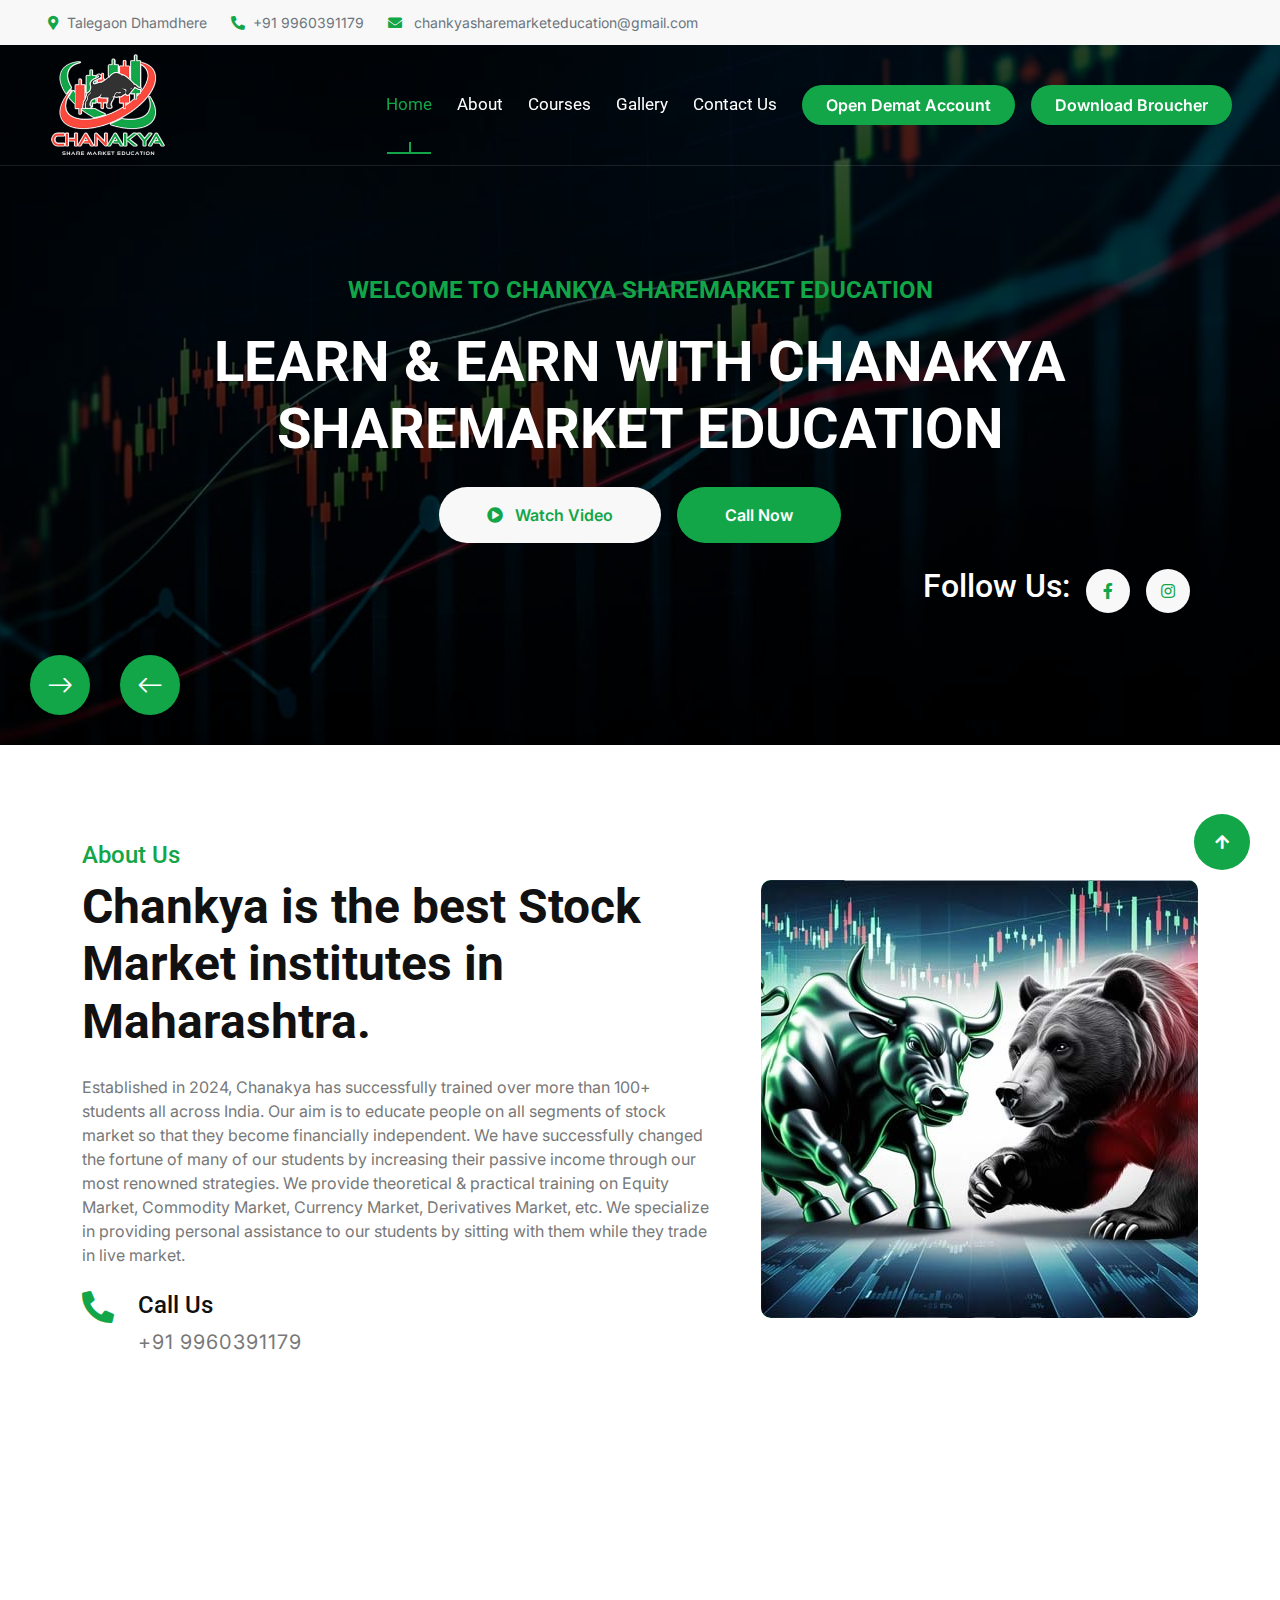
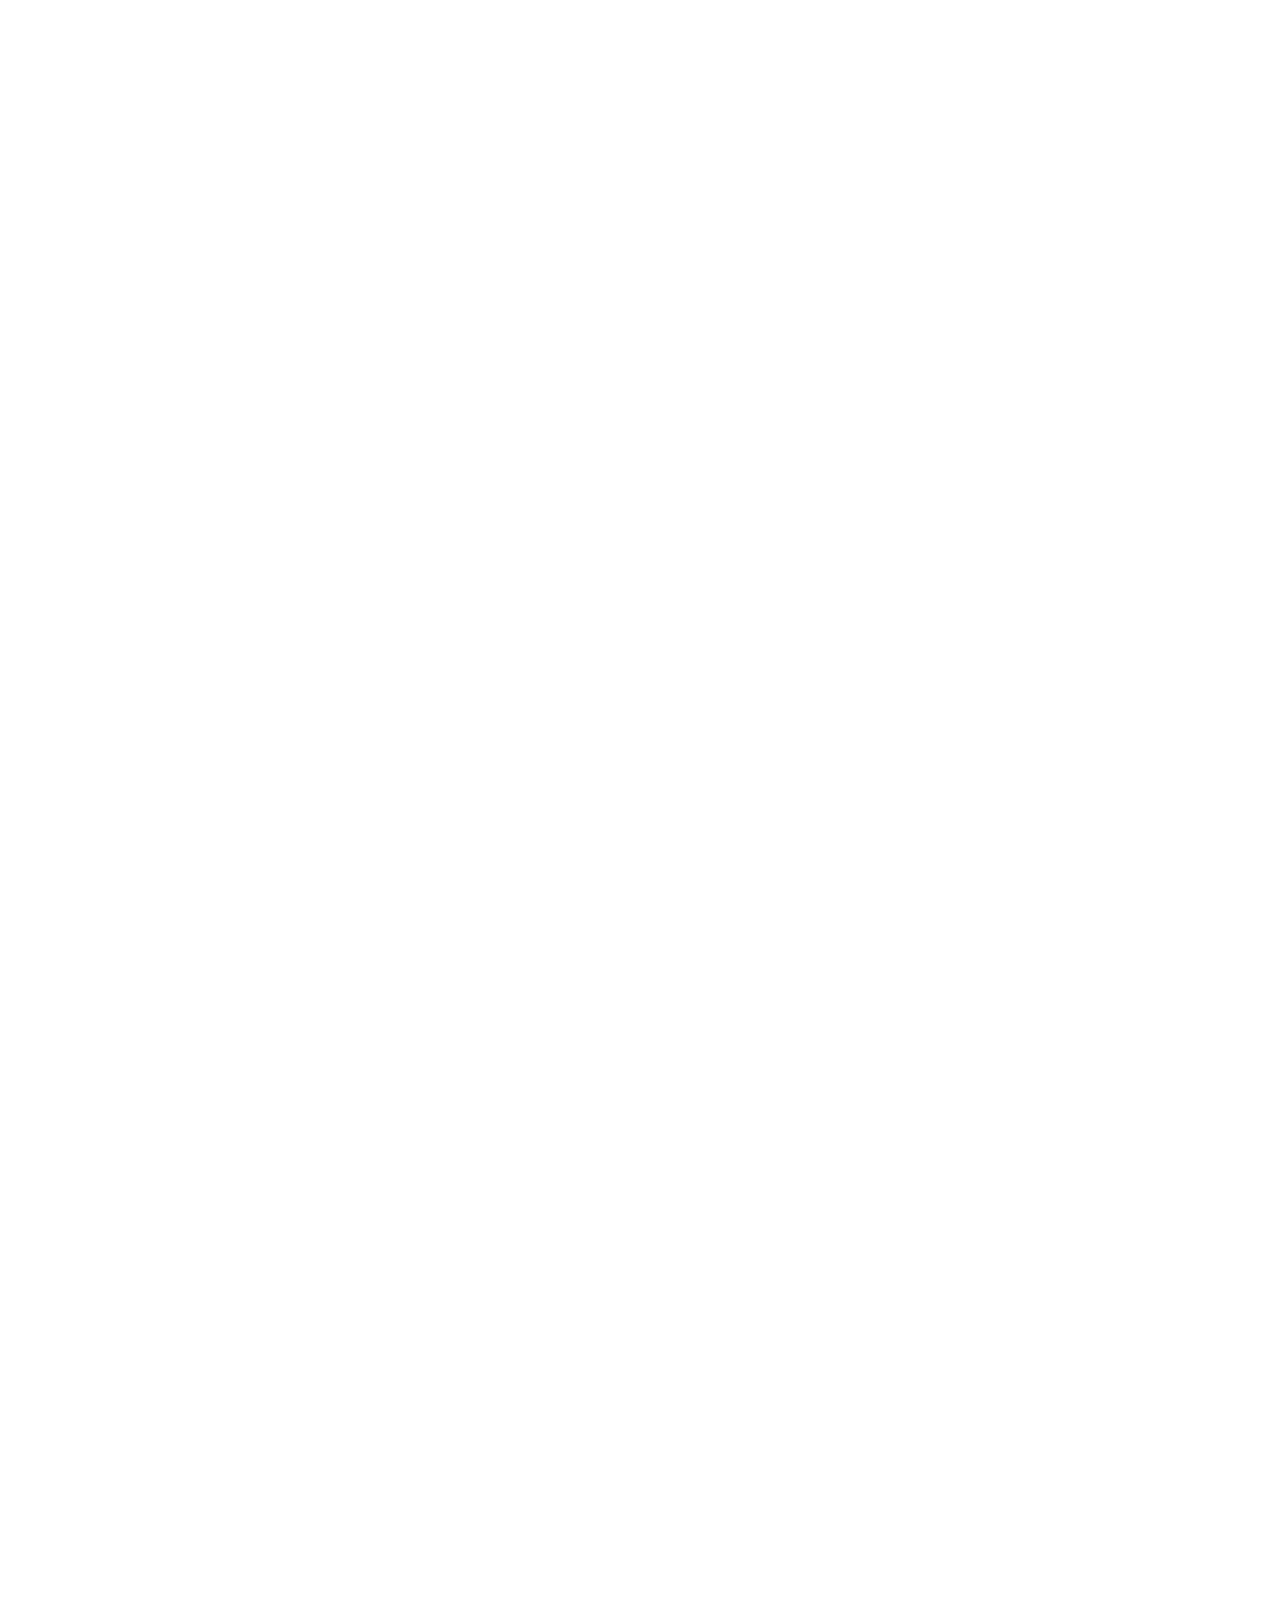
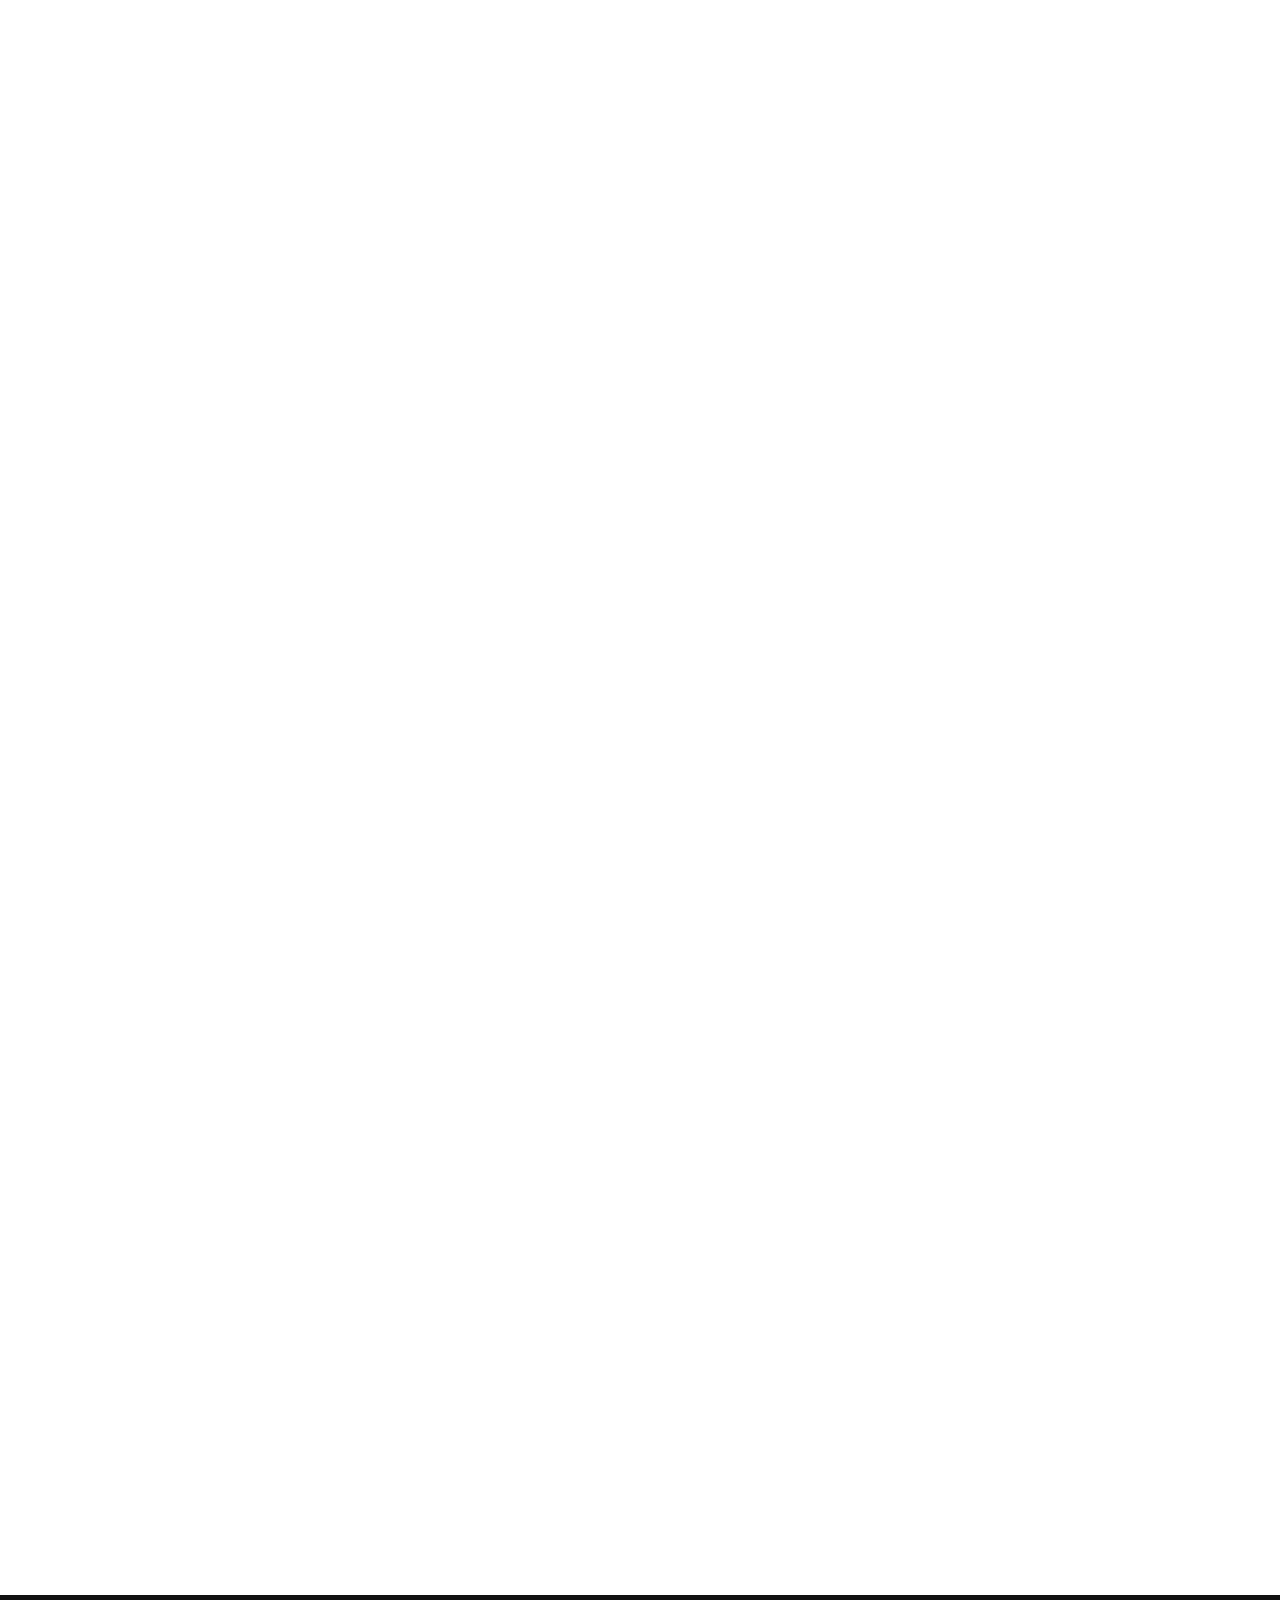
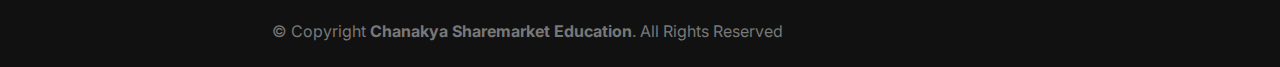
==== commit 8027537a: "changes" ====
--- a/index.html
+++ b/index.html
@@ -75,46 +75,33 @@
         <div class="container-fluid position-relative p-0">
                
             <nav class="navbar navbar-expand-lg navbar-light px-4 px-lg-5 py-3 py-lg-0">
-                <div>
-                    <img src="img/Logo.png" alt="" style="width: 120px;">
-                </div>
+                <!-- Default Logo -->
+                <div id="navbar-logo">
+                    <img src="img/Logo.png" alt="Logo" id="default-logo" style="width: 120px;">
+                    <img src="img/Scrollbalck.png" alt="Scrolled Logo" id="scrolled-logo" style="width: 120px; display: none;">
+                </div>
+        
                 <button class="navbar-toggler" type="button" data-bs-toggle="collapse" data-bs-target="#navbarCollapse">
                     <span class="fa fa-bars"></span>
                 </button>
-                
+        
                 <div class="collapse navbar-collapse" id="navbarCollapse">
-                   
                     <div class="navbar-nav ms-auto py-0">
                         <a href="index.html" class="nav-item nav-link active">Home</a>
                         <a href="about.html" class="nav-item nav-link">About</a>
-                        <!-- <a href="service.html" class="nav-item nav-link">Services</a> -->
                         <a href="courses.html" class="nav-item nav-link">Courses</a>
-                        <!-- <div class="nav-item dropdown">
-                            <a href="#" class="nav-link" data-bs-toggle="dropdown">
-                                <span class="dropdown-toggle">Pages</span>
-                            </a>
-                            <div class="dropdown-menu m-0">
-                                <a href="feature.html" class="dropdown-item">Our Features</a>
-                                <a href="team.html" class="dropdown-item">Our team</a>
-                                <a href="testimonial.html" class="dropdown-item">Testimonial</a>
-                                <a href="offer.html" class="dropdown-item">Our offer</a>
-                                <a href="FAQ.html" class="dropdown-item">FAQs</a>
-                                <a href="404.html" class="dropdown-item">404 Page</a>
-                            </div>
-                        </div> -->
                         <a href="gallery.html" class="nav-item nav-link">Gallery</a>
-
                         <a href="contact.html" class="nav-item nav-link">Contact Us</a>
                     </div>
-                    <a href="#" class="btn btn-primary rounded-pill py-2 px-4 my-3 my-lg-0 flex-shrink-0" id="openAccountBtn">Open Demat Account</a>&nbsp;&nbsp;&nbsp;&nbsp;
-                    <div id="linkContainer" class="links hidden">
-                        <a href="https://premium-partners.indiainfoline.com/common/openaccount?E1Code=j5W%2FLOx9%2FxcQ8IyEfVkUVw%3D%3D&SourceChannelID=KBWtK3WkgyXc2SanaseYhg%3D%3D" class="btn btn-primary rounded-pill py-2 px-4 my-3 my-lg-0 flex-shrink-0" >IIFL</a>&nbsp;&nbsp;&nbsp;&nbsp;
+                    <a href="https://ekyc.motilaloswal.com/Partner/?diyid=d162b348-3e2f-43df-9256-7e6b4e2a5586" class="btn btn-primary rounded-pill py-2 px-4 my-3 my-lg-0 flex-shrink-0" id="openAccountBtn">Open Demat Account</a>&nbsp;&nbsp;&nbsp;&nbsp;
+                    <!-- <div id="linkContainer" class="links hidden">
+                         
                         <a href="https://ekyc.motilaloswal.com/Partner/?diyid=d162b348-3e2f-43df-9256-7e6b4e2a5586" class="btn btn-primary rounded-pill py-2 px-4 my-3 my-lg-0 flex-shrink-0" >Motilal Oswal</a>
                      
                     
-                      </div>&nbsp;&nbsp;    
-
-                      <a href="" class="btn btn-primary rounded-pill py-2 px-4 my-3 my-lg-0 flex-shrink-0" id="openAccountBtn">Download Broucher</a>
+                      </div>&nbsp;&nbsp;     -->
+
+                      <a href="broucher/Chanakya_Sharemarket_Education.pdf" class="btn btn-primary rounded-pill py-2 px-4 my-3 my-lg-0 flex-shrink-0" id="openAccountBtn">Download Broucher</a>
                 </div>
             </nav>
             
@@ -131,6 +118,27 @@
                   // Show the other links
                   linkContainer.classList.remove('hidden');
                 });
+
+
+
+              </script>
+              <script>
+                
+                // When the user scrolls the page, execute this function
+window.onscroll = function() {
+    changeLogoOnScroll();
+};
+
+function changeLogoOnScroll() {
+    const navbar = document.querySelector('.navbar');
+    const scrollPosition = window.scrollY || document.documentElement.scrollTop;
+
+    if (scrollPosition > 50) {  // You can adjust this value based on how far the user must scroll
+        navbar.classList.add('scrolled');
+    } else {
+        navbar.classList.remove('scrolled');
+    }
+}
               </script>
             <!-- Carousel Start -->
             <div class="header-carousel owl-carousel">
@@ -246,7 +254,7 @@
         <div class="container-fluid service pb-5">
             <div class="container pb-5">
                 <div class="text-center mx-auto pb-5 wow fadeInUp" data-wow-delay="0.2s" style="max-width: 800px;">
-                    <h4 class="text-primary">Our Couses</h4>
+                    <h4 class="text-primary">Our Courses</h4>
                     <!-- <h1 class="display-5 mb-4">We Services provided best offer</h1>
                     <p class="mb-0">Lorem ipsum dolor, sit amet consectetur adipisicing elit. Tenetur adipisci facilis cupiditate recusandae aperiam temporibus corporis itaque quis facere, numquam, ad culpa deserunt sint dolorem autem obcaecati, ipsam mollitia hic.
                     </p> -->
--- a/css/style.css
+++ b/css/style.css
@@ -387,12 +387,18 @@
 }
 .bg-breadcrumb11 {
     background: linear-gradient(rgba(0, 0, 0, 0.7), rgba(0, 0, 0, 0.7)), url(../img/AboutUs.jpg);
+    background-repeat: no-repeat;
+    background-size:100% 100%;
 }
 .bg-breadcrumb12 {
-    background: linear-gradient(rgba(0, 0, 0, 0.7), rgba(0, 0, 0, 0.7)), url(../img/SliderCourses.jpg);
+    background: linear-gradient(rgba(0, 0, 0, 0.7), rgba(0, 0, 0, 0.7)), url(../img/AboutUs.jpg);
+    background-repeat: no-repeat;
+    background-size:100% 100%;
 }
 .bg-breadcrumb13 {
-    background: linear-gradient(rgba(0, 0, 0, 0.7), rgba(0, 0, 0, 0.7)), url(../img/contact.jpg);
+    background: linear-gradient(rgba(0, 0, 0, 0.7), rgba(0, 0, 0, 0.7)), url(../img/AboutUs.jpg);
+    background-repeat: no-repeat;
+    background-size:100% 100%;
 }
 
 @media (min-width: 992px) {
@@ -931,4 +937,19 @@
   .logoclass img{
     width: 200px;
     height: auto;
-  }+  }
+
+  /* logo scrooll */
+  /* Initial logo styling */
+#navbar-logo img {
+    transition: all 0.3s ease;
+}
+
+/* Logo when the user scrolls */
+.scrolled #default-logo {
+    display: none;
+}
+
+.scrolled #scrolled-logo {
+    display: block!important;
+}
